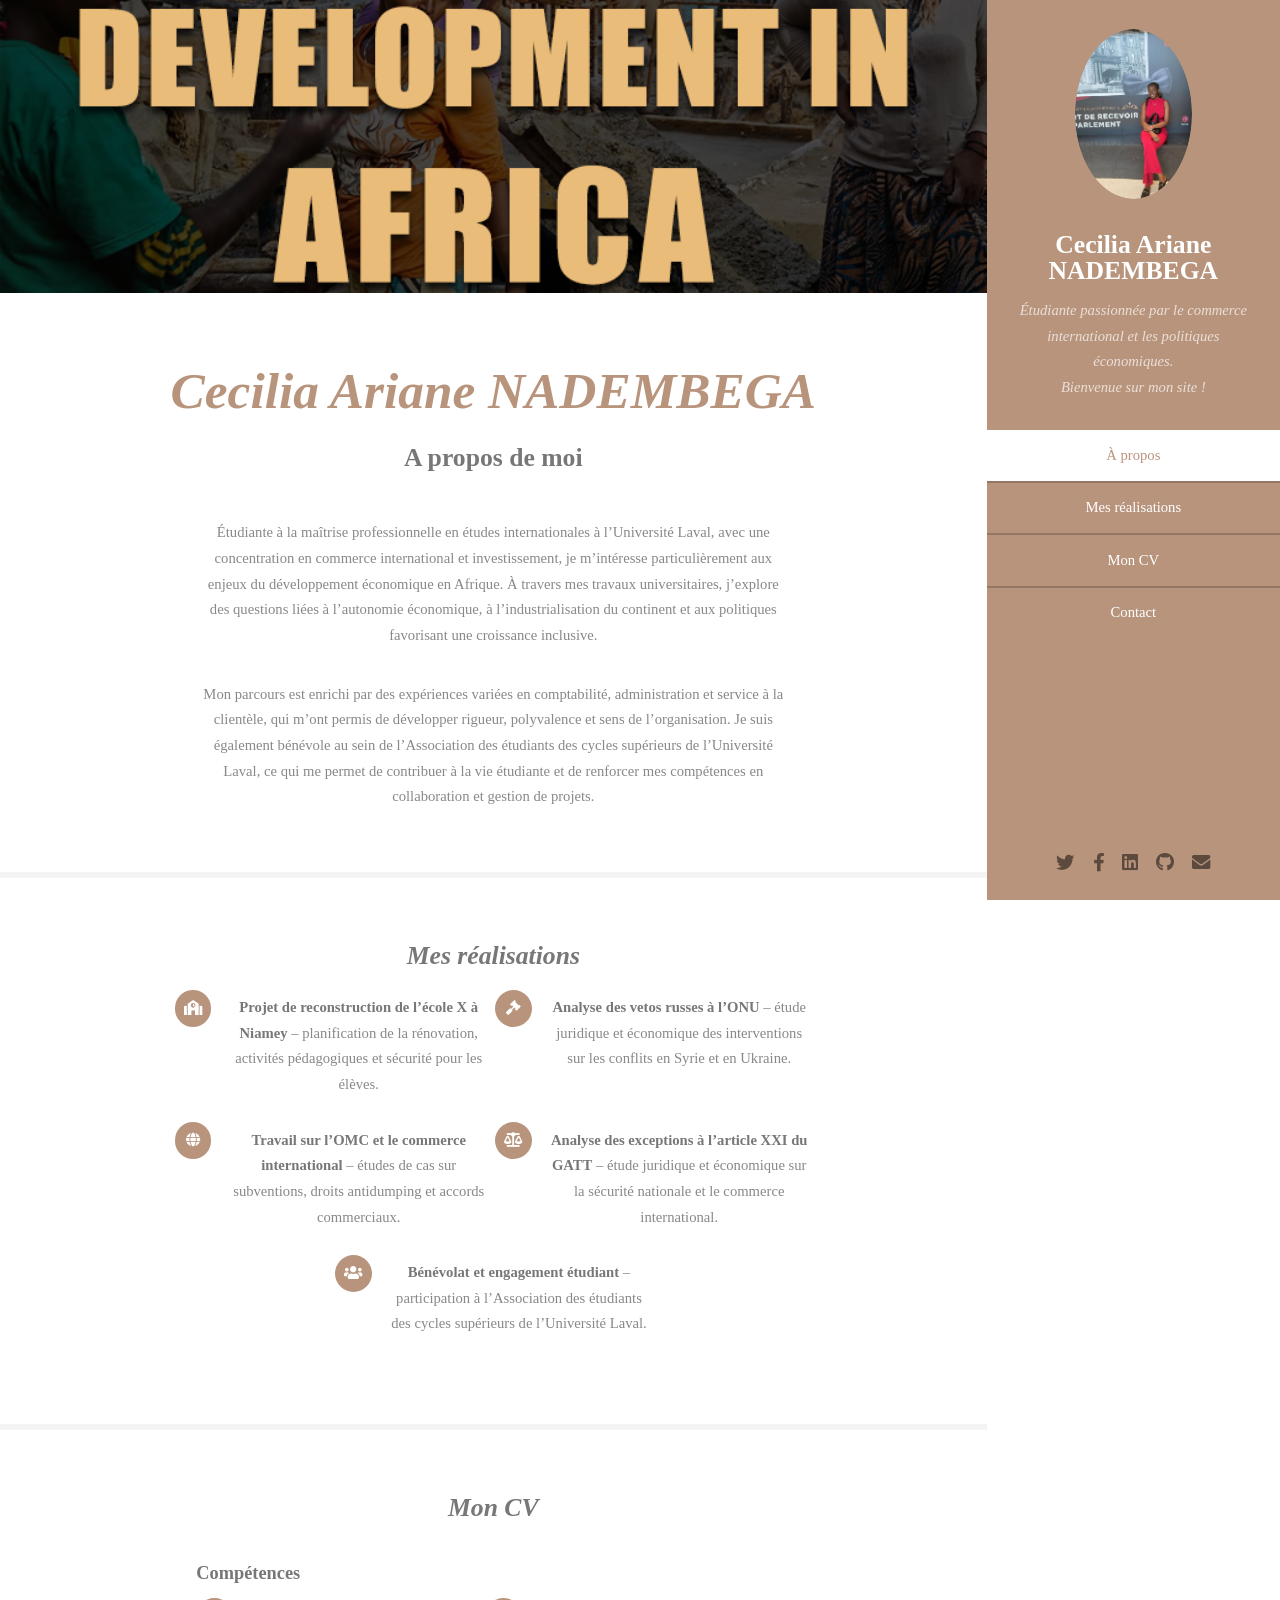
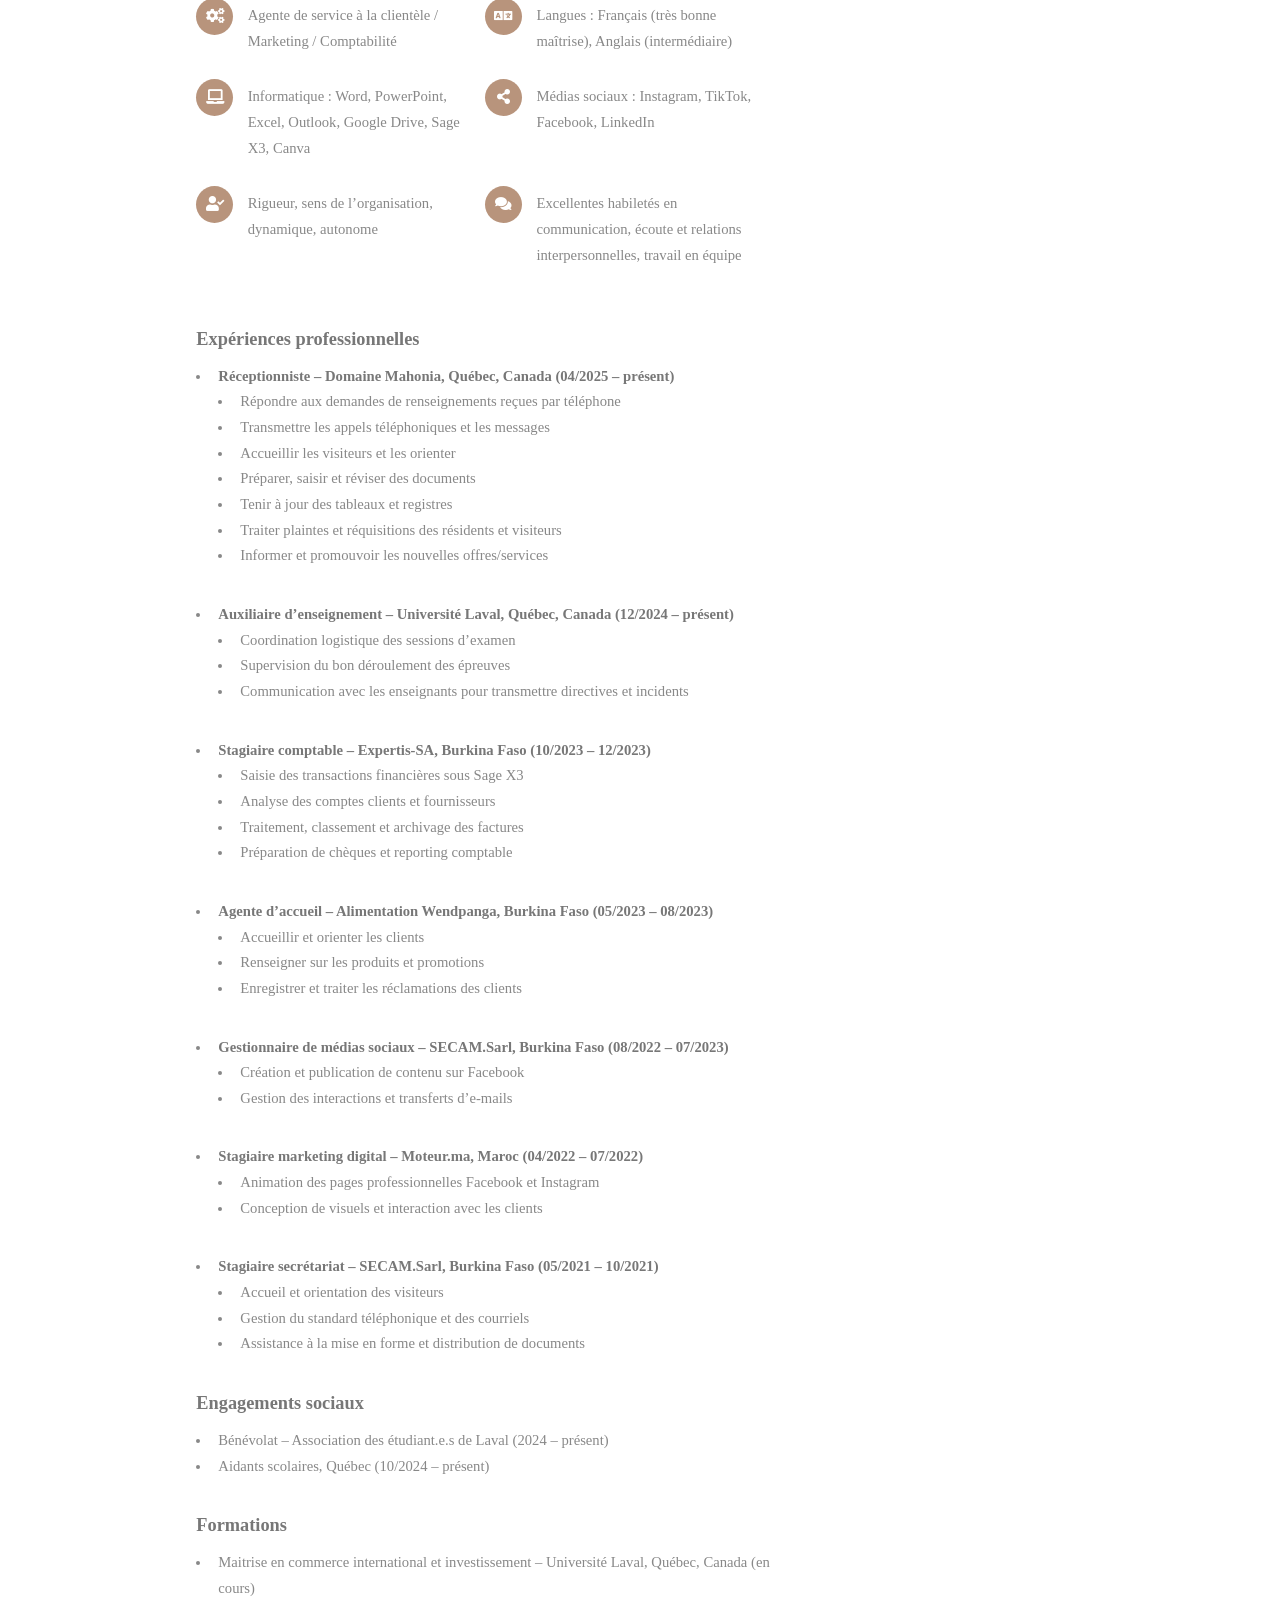
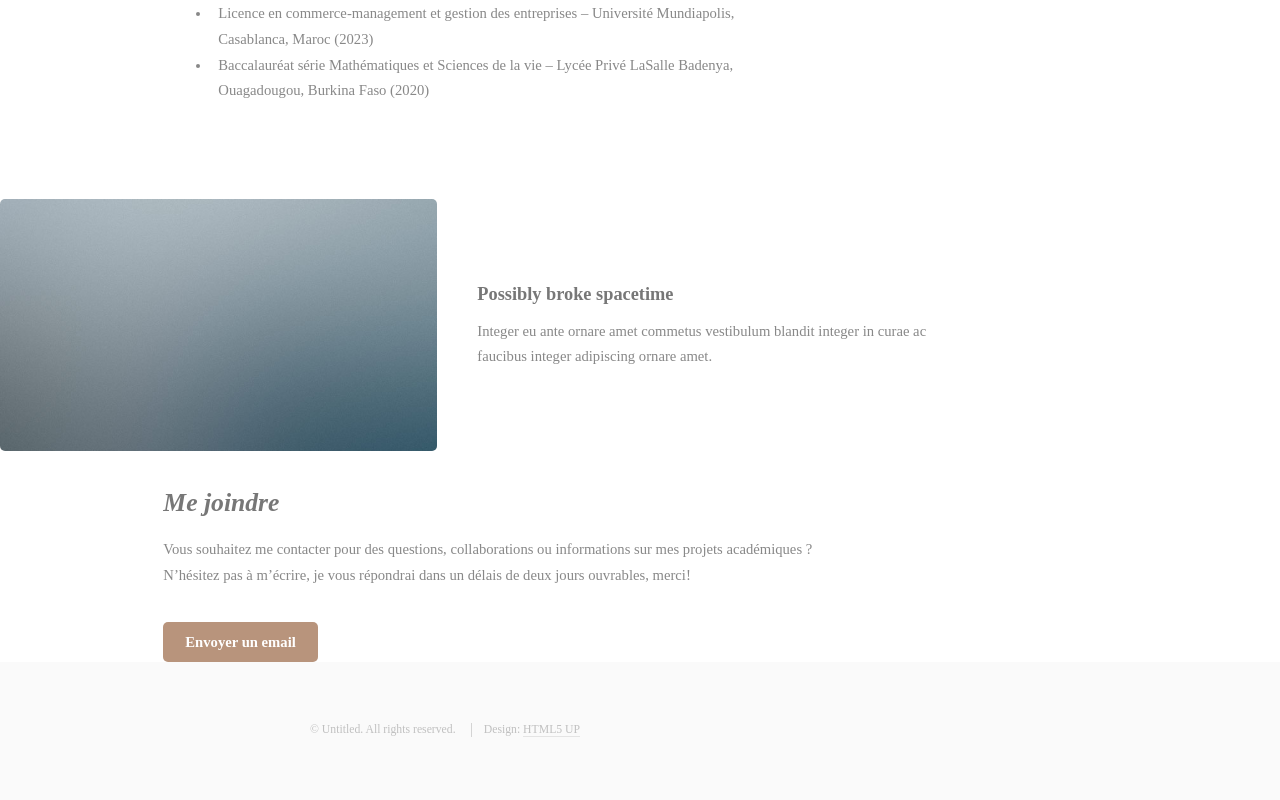
==== index.html @ 24a03a3b "Mise en page" ====
<!doctype html>
<!--
	Read Only by HTML5 UP
	html5up.net | @ajlkn
	Free for personal and commercial use under the CCA 3.0 license (html5up.net/license)
-->
<html>
  <head>
    <title>Le regard de Cécilia Ariane Nadembega sur le monde</title>
    <meta charset="utf-8" />
    <meta
      name="viewport"
      content="width=device-width, initial-scale=1, user-scalable=no"
    />
    <link rel="stylesheet" href="assets/css/main.css" />
  </head>
  <body class="is-preload">
    <!-- Header -->
    <section id="header">
      <header>
        <span class="image avatar"
          ><img src="images/bg4.jfif" alt=""
        /></span>
        <h1 id="logo"><a href="#">Cecilia Ariane NADEMBEGA</a></h1>
        <p>
          Étudiante passionnée par le commerce international et les politiques économiques.<br />
          Bienvenue sur mon site ! <br />
        </p>
      </header>
      <nav id="nav">
        <ul>
          <li><a href="#one" class="active">À propos</a></li>
          <li><a href="#two">Mes réalisations</a></li>
          <li><a href="#three">Mon CV</a></li>
          <li><a href="#four">Contact</a></li>
        </ul>
      </nav>
      <footer>
        <ul class="icons">
          <li>
            <!-- Vous pouvez mettre en hyperlien vos reseaux sociaux en modifiant la valeur de href-->
            <a href="https://x.com/MLB/" class="icon brands fa-twitter"
              ><span class="label">Twitter</span></a
            >
          </li>
          <li>
            <a href="https://www.facebook.com/cecilia.nadembega.75" class="icon brands fa-facebook-f"
              ><span class="label">Facebook</span></a
            >
          </li>
          <li>
            <a href="https://www.linkedin.com/in/cecilia-nadembega-210b1a208/" class="icon brands fa-linkedin"
              ><span class="label">LinkedIn</span></a
            >
          </li>
          <li>
            <a href="https://github.com/NCA0226" class="icon brands fa-github"
              ><span class="label">Github</span></a
            >
          </li>
          <li>
            <a href="cecilianadembega@yahoo.com" class="icon solid fa-envelope"
              ><span class="label">Email</span></a
            >
          </li>
        </ul>
      </footer>
    </section>

    <!-- Wrapper -->
    <div id="wrapper">
      <!-- Main -->
      <div id="main">
        <!-- One -->
        <section id="one">
          <div class="image main" data-position="center">
            <img src="images/bg2.png" alt="" />
          </div>
          <div class="container" style="text-align: center;">
            <header class="major">
              <h2>Cecilia Ariane NADEMBEGA</h2>
              <p>A propos de moi</p>
            </header>
            <div class="container" style="text-align: center;">
            <p>
              Étudiante à la maîtrise professionnelle en études internationales à l’Université Laval, 
      avec une concentration en commerce international et investissement, je m’intéresse particulièrement 
      aux enjeux du développement économique en Afrique.  
      À travers mes travaux universitaires, j’explore des questions liées à l’autonomie économique, 
      à l’industrialisation du continent et aux politiques favorisant une croissance inclusive.
            </p>
            <p>
  Mon parcours est enrichi par des expériences variées en comptabilité, administration et service à la clientèle, 
      qui m’ont permis de développer rigueur, polyvalence et sens de l’organisation.  
      Je suis également bénévole au sein de l’Association des étudiants des cycles supérieurs de l’Université Laval, 
      ce qui me permet de contribuer à la vie étudiante et de renforcer mes compétences en collaboration et gestion de projets.
            </p>
          </div>
        </section>

        <!-- Two -->
        <section id="two">
          <div class="container" style="text-align: center;">
            <h3>Mes réalisations</h3>
            <ul class="feature-icons">
      <li class="icon solid fa-school">
        <strong>Projet de reconstruction de l’école X à Niamey</strong> – planification de la rénovation, activités pédagogiques et sécurité pour les élèves.
      </li>
      <li class="icon solid fa-gavel">
        <strong>Analyse des vetos russes à l’ONU</strong> – étude juridique et économique des interventions sur les conflits en Syrie et en Ukraine.
      </li>
      <li class="icon solid fa-globe">
        <strong>Travail sur l’OMC et le commerce international</strong> – études de cas sur subventions, droits antidumping et accords commerciaux.
      </li>
      <li class="icon solid fa-balance-scale">
        <strong>Analyse des exceptions à l’article XXI du GATT</strong> – étude juridique et économique sur la sécurité nationale et le commerce international.
      </li>
      <li class="icon solid fa-users">
        <strong>Bénévolat et engagement étudiant</strong> – participation à l’Association des étudiants des cycles supérieurs de l’Université Laval.
      </li>
            </ul>
          </div>
        </section>

        <!-- Three -->
        <section id="three">
          <div class="container" style="text-align: center;">
            <h3>Mon CV</h3>
            <div class="container" style="text-align: left;">
    <h3 style="text-align: center; color: brown; font-weight: bold; font-style: italic; font-size: 28px;" > </h3>
            <p>
              <!-- Compétences -->
    <article>
      <h4>Compétences</h4>
      <ul class="feature-icons">
        <li class="icon solid fa-cogs">Agente de service à la clientèle / Marketing / Comptabilité</li>
        <li class="icon solid fa-language">Langues : Français (très bonne maîtrise), Anglais (intermédiaire)</li>
        <li class="icon solid fa-laptop">Informatique : Word, PowerPoint, Excel, Outlook, Google Drive, Sage X3, Canva</li>
        <li class="icon solid fa-share-alt">Médias sociaux : Instagram, TikTok, Facebook, LinkedIn</li>
        <li class="icon solid fa-user-check">Rigueur, sens de l’organisation, dynamique, autonome</li>
        <li class="icon solid fa-comments">Excellentes habiletés en communication, écoute et relations interpersonnelles, travail en équipe</li>
      </ul>
    </article>

    <!-- Expériences professionnelles -->
    <article>
      <h4>Expériences professionnelles</h4>
      <ul>
        <li>
          <strong>Réceptionniste – Domaine Mahonia, Québec, Canada (04/2025 – présent)</strong>
          <ul>
            <li>Répondre aux demandes de renseignements reçues par téléphone</li>
            <li>Transmettre les appels téléphoniques et les messages</li>
            <li>Accueillir les visiteurs et les orienter</li>
            <li>Préparer, saisir et réviser des documents</li>
            <li>Tenir à jour des tableaux et registres</li>
            <li>Traiter plaintes et réquisitions des résidents et visiteurs</li>
            <li>Informer et promouvoir les nouvelles offres/services</li>
          </ul>
        </li>

        <li>
          <strong>Auxiliaire d’enseignement – Université Laval, Québec, Canada (12/2024 – présent)</strong>
          <ul>
            <li>Coordination logistique des sessions d’examen</li>
            <li>Supervision du bon déroulement des épreuves</li>
            <li>Communication avec les enseignants pour transmettre directives et incidents</li>
          </ul>
        </li>

        <li>
          <strong>Stagiaire comptable – Expertis-SA, Burkina Faso (10/2023 – 12/2023)</strong>
          <ul>
            <li>Saisie des transactions financières sous Sage X3</li>
            <li>Analyse des comptes clients et fournisseurs</li>
            <li>Traitement, classement et archivage des factures</li>
            <li>Préparation de chèques et reporting comptable</li>
          </ul>
        </li>

        <li>
          <strong>Agente d’accueil – Alimentation Wendpanga, Burkina Faso (05/2023 – 08/2023)</strong>
          <ul>
            <li>Accueillir et orienter les clients</li>
            <li>Renseigner sur les produits et promotions</li>
            <li>Enregistrer et traiter les réclamations des clients</li>
          </ul>
        </li>

        <li>
          <strong>Gestionnaire de médias sociaux – SECAM.Sarl, Burkina Faso (08/2022 – 07/2023)</strong>
          <ul>
            <li>Création et publication de contenu sur Facebook</li>
            <li>Gestion des interactions et transferts d’e-mails</li>
          </ul>
        </li>

        <li>
          <strong>Stagiaire marketing digital – Moteur.ma, Maroc (04/2022 – 07/2022)</strong>
          <ul>
            <li>Animation des pages professionnelles Facebook et Instagram</li>
            <li>Conception de visuels et interaction avec les clients</li>
          </ul>
        </li>

        <li>
          <strong>Stagiaire secrétariat – SECAM.Sarl, Burkina Faso (05/2021 – 10/2021)</strong>
          <ul>
            <li>Accueil et orientation des visiteurs</li>
            <li>Gestion du standard téléphonique et des courriels</li>
            <li>Assistance à la mise en forme et distribution de documents</li>
          </ul>
        </li>
      </ul>
    </article>

    <!-- Engagements sociaux -->
    <article>
      <h4>Engagements sociaux</h4>
      <ul>
        <li>Bénévolat – Association des étudiant.e.s de Laval (2024 – présent)</li>
        <li>Aidants scolaires, Québec (10/2024 – présent)</li>
      </ul>
    </article>

    <!-- Formations -->
    <article>
      <h4>Formations</h4>
      <ul>
        <li>Maitrise en commerce international et investissement – Université Laval, Québec, Canada (en cours)</li>
        <li>Licence en commerce-management et gestion des entreprises – Université Mundiapolis, Casablanca, Maroc (2023)</li>
        <li>Baccalauréat série Mathématiques et Sciences de la vie – Lycée Privé LaSalle Badenya, Ouagadougou, Burkina Faso (2020)</li>
      </ul>
    </article>
  </div>
</section> 
            </p>
            <div class="features">
              <article>
                <a href="#" class="image"
                  ><img src="images/pic01.jpg" alt=""
                /></a>
                <div class="inner">
                  <h4>Possibly broke spacetime</h4>
                  <p>
                    Integer eu ante ornare amet commetus vestibulum blandit
                    integer in curae ac faucibus integer adipiscing ornare amet.
                  </p>
                </div>
              </article>
            </div>
          </div>
        </section>

        <!-- Four -->
        <section id="four">
          <div class="container">
            <h3>Me joindre</h3>
            <p>
              Vous souhaitez me contacter pour des questions, collaborations ou informations sur mes projets académiques ? 
      N’hésitez pas à m’écrire, je vous répondrai dans un délais de deux jours ouvrables, merci!
  
            </p>
            <div class="row gtr-uniform">
              <div class="col-12">
                <!-- Vous pouvez mettre votre email ici au lieu de your-email@example.com -->
                <a
                  href="mailto:cecilianadembega@yahoo.com?subject=Sujet&body=Votre message ici."
                  class="button primary"
                >
                  Envoyer un email
                </a>
              </div>
            </div>
          </div>
        </section>
        <!-- Five -->
        <!-- -->
      </div>

      <!-- Footer -->
      <section id="footer">
        <div class="container">
          <ul class="copyright">
            <li>&copy; Untitled. All rights reserved.</li>
            <li>Design: <a href="http://html5up.net">HTML5 UP</a></li>
          </ul>
        </div>
      </section>
    </div>

    <!-- Scripts -->
    <script src="assets/js/jquery.min.js"></script>
    <script src="assets/js/jquery.scrollex.min.js"></script>
    <script src="assets/js/jquery.scrolly.min.js"></script>
    <script src="assets/js/browser.min.js"></script>
    <script src="assets/js/breakpoints.min.js"></script>
    <script src="assets/js/util.js"></script>
    <script src="assets/js/main.js"></script>
  </body>
</html>
---- assets/css/main.css ----
@import url("fontawesome-all.min.css");
@import url("https://fonts.googleapis.com/css?family=Lato:400,400italic,700,700italic|Source+Code+Pro:400");

/*
	Read Only by HTML5 UP
	html5up.net | @ajlkn
	Free for personal and commercial use under the CCA 3.0 license (html5up.net/license)
*/

html,
body,
div,
span,
applet,
object,
iframe,
h1,
h2,
h3,
h4,
h5,
h6,
p,
blockquote,
pre,
a,
abbr,
acronym,
address,
big,
cite,
code,
del,
dfn,
em,
img,
ins,
kbd,
q,
s,
samp,
small,
strike,
strong,
sub,
sup,
tt,
var,
b,
u,
i,
center,
dl,
dt,
dd,
ol,
ul,
li,
fieldset,
form,
label,
legend,
table,
caption,
tbody,
tfoot,
thead,
tr,
th,
td,
article,
aside,
canvas,
details,
embed,
figure,
figcaption,
footer,
header,
hgroup,
menu,
nav,
output,
ruby,
section,
summary,
time,
mark,
audio,
video {
  margin: 0;
  padding: 0;
  border: 0;
  font-size: 100%;
  font: inherit;
  vertical-align: baseline;
}

article,
aside,
details,
figcaption,
figure,
footer,
header,
hgroup,
menu,
nav,
section {
  display: block;
}

body {
  line-height: 1;
}

ol,
ul {
  list-style: none;
}

blockquote,
q {
  quotes: none;
}

blockquote:before,
blockquote:after,
q:before,
q:after {
  content: "";
  content: none;
}

table {
  border-collapse: collapse;
  border-spacing: 0;
}

body {
  -webkit-text-size-adjust: none;
}

mark {
  background-color: transparent;
  color: inherit;
}

input::-moz-focus-inner {
  border: 0;
  padding: 0;
}

input,
select,
textarea {
  -moz-appearance: none;
  -webkit-appearance: none;
  -ms-appearance: none;
  appearance: none;
}

/* Basic */

html {
  box-sizing: border-box;
}

*,
*:before,
*:after {
  box-sizing: inherit;
}

body {
  background: #fff;
}

body.is-preload *,
body.is-preload *:before,
body.is-preload *:after {
  -moz-animation: none !important;
  -webkit-animation: none !important;
  -ms-animation: none !important;
  animation: none !important;
  -moz-transition: none !important;
  -webkit-transition: none !important;
  -ms-transition: none !important;
  transition: none !important;
}

body,
input,
select,
textarea {
  color: #888;
  font-family: "Times New Roman", Times, serif;
  font-size: 16pt;
  font-weight: 400;
  line-height: 1.75em;
}

a {
  -moz-transition:
    color 0.2s ease-in-out,
    border-color 0.2s ease-in-out;
  -webkit-transition:
    color 0.2s ease-in-out,
    border-color 0.2s ease-in-out;
  -ms-transition:
    color 0.2s ease-in-out,
    border-color 0.2s ease-in-out;
  transition:
    color 0.2s ease-in-out,
    border-color 0.2s ease-in-out;
  border-bottom: solid 1px #e4e4e4;
  color: inherit;
  text-decoration: none;
}

a:hover {
  border-bottom-color: transparent;
  color: #b8947c !important;
}

strong,
b {
  color: #777;
  font-weight: 700;
}

em,
i {
  font-style: italic;
}

p {
  margin: 0 0 2.25em 0;
}

h1,
h2,
h3,
h4,
h5,
h6 {
  color: #777;
  font-weight: 700;
  line-height: 1em;
  margin: 0 0 0.5625em 0;
}

h1 a,
h2 a,
h3 a,
h4 a,
h5 a,
h6 a {
  border: 0;
  color: inherit;
  text-decoration: none;
}

h2 {
  font-size: 2em;
  line-height: 1.5em;
  font-style: italic;
}
  
h3 {
  font-size: 1.75em;
  line-height: 1.5em;
  font-style: italic;
}

h4 {
  font-size: 1.25em;
  line-height: 1.5em;
}

h5 {
  font-size: 0.9em;
  line-height: 1.5em;
}

h6 {
  font-size: 0.7em;
  line-height: 1.5em;
}

sub {
  font-size: 0.8em;
  position: relative;
  top: 0.5em;
}

sup {
  font-size: 0.8em;
  position: relative;
  top: -0.5em;
}

hr {
  border: 0;
  border-bottom: solid 2px #f4f4f4;
  margin: 2.25em 0;
}

hr.major {
  margin: 3.375em 0;
}

blockquote {
  border-left: solid 8px #e4e4e4;
  font-style: italic;
  margin: 0 0 2.25em 0;
  padding: 0.5em 0 0.5em 2em;
}

code {
  background: #555;
  border-radius: 5px;
  color: #fff;
  font-family: "Source Code Pro", monospace;
  font-size: 0.9em;
  margin: 0 0.25em;
  padding: 0.25em 0.65em;
}

pre {
  font-family: "Source Code Pro", monospace;
  font-size: 0.9em;
  margin: 0 0 2.25em 0;
}

pre code {
  -webkit-overflow-scrolling: touch;
  display: block;
  line-height: 1.5em;
  overflow-x: auto;
  padding: 1em 1.5em;
}

.align-left {
  text-align: left;
}

.align-center {
  text-align: center;
}

.align-right {
  text-align: right;
}

/* Row */

.row {
  display: flex;
  flex-wrap: wrap;
  box-sizing: border-box;
  align-items: stretch;
}

.row > * {
  box-sizing: border-box;
}

.row.gtr-uniform > * > :last-child {
  margin-bottom: 0;
}

.row.aln-left {
  justify-content: flex-start;
}

.row.aln-center {
  justify-content: center;
}

.row.aln-right {
  justify-content: flex-end;
}

.row.aln-top {
  align-items: flex-start;
}

.row.aln-middle {
  align-items: center;
}

.row.aln-bottom {
  align-items: flex-end;
}

.row > .imp {
  order: -1;
}

.row > .col-1 {
  width: 8.33333%;
}

.row > .off-1 {
  margin-left: 8.33333%;
}

.row > .col-2 {
  width: 16.66667%;
}

.row > .off-2 {
  margin-left: 16.66667%;
}

.row > .col-3 {
  width: 25%;
}

.row > .off-3 {
  margin-left: 25%;
}

.row > .col-4 {
  width: 33.33333%;
}

.row > .off-4 {
  margin-left: 33.33333%;
}

.row > .col-5 {
  width: 41.66667%;
}

.row > .off-5 {
  margin-left: 41.66667%;
}

.row > .col-6 {
  width: 50%;
}

.row > .off-6 {
  margin-left: 50%;
}

.row > .col-7 {
  width: 58.33333%;
}

.row > .off-7 {
  margin-left: 58.33333%;
}

.row > .col-8 {
  width: 66.66667%;
}

.row > .off-8 {
  margin-left: 66.66667%;
}

.row > .col-9 {
  width: 75%;
}

.row > .off-9 {
  margin-left: 75%;
}

.row > .col-10 {
  width: 83.33333%;
}

.row > .off-10 {
  margin-left: 83.33333%;
}

.row > .col-11 {
  width: 91.66667%;
}

.row > .off-11 {
  margin-left: 91.66667%;
}

.row > .col-12 {
  width: 100%;
}

.row > .off-12 {
  margin-left: 100%;
}

.row.gtr-0 {
  margin-top: 0;
  margin-left: 0em;
}

.row.gtr-0 > * {
  padding: 0 0 0 0em;
}

.row.gtr-0.gtr-uniform {
  margin-top: 0em;
}

.row.gtr-0.gtr-uniform > * {
  padding-top: 0em;
}

.row.gtr-25 {
  margin-top: 0;
  margin-left: -0.5em;
}

.row.gtr-25 > * {
  padding: 0 0 0 0.5em;
}

.row.gtr-25.gtr-uniform {
  margin-top: -0.5em;
}

.row.gtr-25.gtr-uniform > * {
  padding-top: 0.5em;
}

.row.gtr-50 {
  margin-top: 0;
  margin-left: -1em;
}

.row.gtr-50 > * {
  padding: 0 0 0 1em;
}

.row.gtr-50.gtr-uniform {
  margin-top: -1em;
}

.row.gtr-50.gtr-uniform > * {
  padding-top: 1em;
}

.row {
  margin-top: 0;
  margin-left: -2em;
}

.row > * {
  padding: 0 0 0 2em;
}

.row.gtr-uniform {
  margin-top: -2em;
}

.row.gtr-uniform > * {
  padding-top: 2em;
}

.row.gtr-150 {
  margin-top: 0;
  margin-left: -3em;
}

.row.gtr-150 > * {
  padding: 0 0 0 3em;
}

.row.gtr-150.gtr-uniform {
  margin-top: -3em;
}

.row.gtr-150.gtr-uniform > * {
  padding-top: 3em;
}

.row.gtr-200 {
  margin-top: 0;
  margin-left: -4em;
}

.row.gtr-200 > * {
  padding: 0 0 0 4em;
}

.row.gtr-200.gtr-uniform {
  margin-top: -4em;
}

.row.gtr-200.gtr-uniform > * {
  padding-top: 4em;
}

@media screen and (max-width: 1680px) {
  .row {
    display: flex;
    flex-wrap: wrap;
    box-sizing: border-box;
    align-items: stretch;
  }

  .row > * {
    box-sizing: border-box;
  }

  .row.gtr-uniform > * > :last-child {
    margin-bottom: 0;
  }

  .row.aln-left {
    justify-content: flex-start;
  }

  .row.aln-center {
    justify-content: center;
  }

  .row.aln-right {
    justify-content: flex-end;
  }

  .row.aln-top {
    align-items: flex-start;
  }

  .row.aln-middle {
    align-items: center;
  }

  .row.aln-bottom {
    align-items: flex-end;
  }

  .row > .imp-xlarge {
    order: -1;
  }

  .row > .col-1-xlarge {
    width: 8.33333%;
  }

  .row > .off-1-xlarge {
    margin-left: 8.33333%;
  }

  .row > .col-2-xlarge {
    width: 16.66667%;
  }

  .row > .off-2-xlarge {
    margin-left: 16.66667%;
  }

  .row > .col-3-xlarge {
    width: 25%;
  }

  .row > .off-3-xlarge {
    margin-left: 25%;
  }

  .row > .col-4-xlarge {
    width: 33.33333%;
  }

  .row > .off-4-xlarge {
    margin-left: 33.33333%;
  }

  .row > .col-5-xlarge {
    width: 41.66667%;
  }

  .row > .off-5-xlarge {
    margin-left: 41.66667%;
  }

  .row > .col-6-xlarge {
    width: 50%;
  }

  .row > .off-6-xlarge {
    margin-left: 50%;
  }

  .row > .col-7-xlarge {
    width: 58.33333%;
  }

  .row > .off-7-xlarge {
    margin-left: 58.33333%;
  }

  .row > .col-8-xlarge {
    width: 66.66667%;
  }

  .row > .off-8-xlarge {
    margin-left: 66.66667%;
  }

  .row > .col-9-xlarge {
    width: 75%;
  }

  .row > .off-9-xlarge {
    margin-left: 75%;
  }

  .row > .col-10-xlarge {
    width: 83.33333%;
  }

  .row > .off-10-xlarge {
    margin-left: 83.33333%;
  }

  .row > .col-11-xlarge {
    width: 91.66667%;
  }

  .row > .off-11-xlarge {
    margin-left: 91.66667%;
  }

  .row > .col-12-xlarge {
    width: 100%;
  }

  .row > .off-12-xlarge {
    margin-left: 100%;
  }

  .row.gtr-0 {
    margin-top: 0;
    margin-left: 0em;
  }

  .row.gtr-0 > * {
    padding: 0 0 0 0em;
  }

  .row.gtr-0.gtr-uniform {
    margin-top: 0em;
  }

  .row.gtr-0.gtr-uniform > * {
    padding-top: 0em;
  }

  .row.gtr-25 {
    margin-top: 0;
    margin-left: -0.5em;
  }

  .row.gtr-25 > * {
    padding: 0 0 0 0.5em;
  }

  .row.gtr-25.gtr-uniform {
    margin-top: -0.5em;
  }

  .row.gtr-25.gtr-uniform > * {
    padding-top: 0.5em;
  }

  .row.gtr-50 {
    margin-top: 0;
    margin-left: -1em;
  }

  .row.gtr-50 > * {
    padding: 0 0 0 1em;
  }

  .row.gtr-50.gtr-uniform {
    margin-top: -1em;
  }

  .row.gtr-50.gtr-uniform > * {
    padding-top: 1em;
  }

  .row {
    margin-top: 0;
    margin-left: -2em;
  }

  .row > * {
    padding: 0 0 0 2em;
  }

  .row.gtr-uniform {
    margin-top: -2em;
  }

  .row.gtr-uniform > * {
    padding-top: 2em;
  }

  .row.gtr-150 {
    margin-top: 0;
    margin-left: -3em;
  }

  .row.gtr-150 > * {
    padding: 0 0 0 3em;
  }

  .row.gtr-150.gtr-uniform {
    margin-top: -3em;
  }

  .row.gtr-150.gtr-uniform > * {
    padding-top: 3em;
  }

  .row.gtr-200 {
    margin-top: 0;
    margin-left: -4em;
  }

  .row.gtr-200 > * {
    padding: 0 0 0 4em;
  }

  .row.gtr-200.gtr-uniform {
    margin-top: -4em;
  }

  .row.gtr-200.gtr-uniform > * {
    padding-top: 4em;
  }
}

@media screen and (max-width: 1280px) {
  .row {
    display: flex;
    flex-wrap: wrap;
    box-sizing: border-box;
    align-items: stretch;
  }

  .row > * {
    box-sizing: border-box;
  }

  .row.gtr-uniform > * > :last-child {
    margin-bottom: 0;
  }

  .row.aln-left {
    justify-content: flex-start;
  }

  .row.aln-center {
    justify-content: center;
  }

  .row.aln-right {
    justify-content: flex-end;
  }

  .row.aln-top {
    align-items: flex-start;
  }

  .row.aln-middle {
    align-items: center;
  }

  .row.aln-bottom {
    align-items: flex-end;
  }

  .row > .imp-large {
    order: -1;
  }

  .row > .col-1-large {
    width: 8.33333%;
  }

  .row > .off-1-large {
    margin-left: 8.33333%;
  }

  .row > .col-2-large {
    width: 16.66667%;
  }

  .row > .off-2-large {
    margin-left: 16.66667%;
  }

  .row > .col-3-large {
    width: 25%;
  }

  .row > .off-3-large {
    margin-left: 25%;
  }

  .row > .col-4-large {
    width: 33.33333%;
  }

  .row > .off-4-large {
    margin-left: 33.33333%;
  }

  .row > .col-5-large {
    width: 41.66667%;
  }

  .row > .off-5-large {
    margin-left: 41.66667%;
  }

  .row > .col-6-large {
    width: 50%;
  }

  .row > .off-6-large {
    margin-left: 50%;
  }

  .row > .col-7-large {
    width: 58.33333%;
  }

  .row > .off-7-large {
    margin-left: 58.33333%;
  }

  .row > .col-8-large {
    width: 66.66667%;
  }

  .row > .off-8-large {
    margin-left: 66.66667%;
  }

  .row > .col-9-large {
    width: 75%;
  }

  .row > .off-9-large {
    margin-left: 75%;
  }

  .row > .col-10-large {
    width: 83.33333%;
  }

  .row > .off-10-large {
    margin-left: 83.33333%;
  }

  .row > .col-11-large {
    width: 91.66667%;
  }

  .row > .off-11-large {
    margin-left: 91.66667%;
  }

  .row > .col-12-large {
    width: 100%;
  }

  .row > .off-12-large {
    margin-left: 100%;
  }

  .row.gtr-0 {
    margin-top: 0;
    margin-left: 0em;
  }

  .row.gtr-0 > * {
    padding: 0 0 0 0em;
  }

  .row.gtr-0.gtr-uniform {
    margin-top: 0em;
  }

  .row.gtr-0.gtr-uniform > * {
    padding-top: 0em;
  }

  .row.gtr-25 {
    margin-top: 0;
    margin-left: -0.375em;
  }

  .row.gtr-25 > * {
    padding: 0 0 0 0.375em;
  }

  .row.gtr-25.gtr-uniform {
    margin-top: -0.375em;
  }

  .row.gtr-25.gtr-uniform > * {
    padding-top: 0.375em;
  }

  .row.gtr-50 {
    margin-top: 0;
    margin-left: -0.75em;
  }

  .row.gtr-50 > * {
    padding: 0 0 0 0.75em;
  }

  .row.gtr-50.gtr-uniform {
    margin-top: -0.75em;
  }

  .row.gtr-50.gtr-uniform > * {
    padding-top: 0.75em;
  }

  .row {
    margin-top: 0;
    margin-left: -1.5em;
  }

  .row > * {
    padding: 0 0 0 1.5em;
  }

  .row.gtr-uniform {
    margin-top: -1.5em;
  }

  .row.gtr-uniform > * {
    padding-top: 1.5em;
  }

  .row.gtr-150 {
    margin-top: 0;
    margin-left: -2.25em;
  }

  .row.gtr-150 > * {
    padding: 0 0 0 2.25em;
  }

  .row.gtr-150.gtr-uniform {
    margin-top: -2.25em;
  }

  .row.gtr-150.gtr-uniform > * {
    padding-top: 2.25em;
  }

  .row.gtr-200 {
    margin-top: 0;
    margin-left: -3em;
  }

  .row.gtr-200 > * {
    padding: 0 0 0 3em;
  }

  .row.gtr-200.gtr-uniform {
    margin-top: -3em;
  }

  .row.gtr-200.gtr-uniform > * {
    padding-top: 3em;
  }
}

@media screen and (max-width: 1024px) {
  .row {
    display: flex;
    flex-wrap: wrap;
    box-sizing: border-box;
    align-items: stretch;
  }

  .row > * {
    box-sizing: border-box;
  }

  .row.gtr-uniform > * > :last-child {
    margin-bottom: 0;
  }

  .row.aln-left {
    justify-content: flex-start;
  }

  .row.aln-center {
    justify-content: center;
  }

  .row.aln-right {
    justify-content: flex-end;
  }

  .row.aln-top {
    align-items: flex-start;
  }

  .row.aln-middle {
    align-items: center;
  }

  .row.aln-bottom {
    align-items: flex-end;
  }

  .row > .imp-medium {
    order: -1;
  }

  .row > .col-1-medium {
    width: 8.33333%;
  }

  .row > .off-1-medium {
    margin-left: 8.33333%;
  }

  .row > .col-2-medium {
    width: 16.66667%;
  }

  .row > .off-2-medium {
    margin-left: 16.66667%;
  }

  .row > .col-3-medium {
    width: 25%;
  }

  .row > .off-3-medium {
    margin-left: 25%;
  }

  .row > .col-4-medium {
    width: 33.33333%;
  }

  .row > .off-4-medium {
    margin-left: 33.33333%;
  }

  .row > .col-5-medium {
    width: 41.66667%;
  }

  .row > .off-5-medium {
    margin-left: 41.66667%;
  }

  .row > .col-6-medium {
    width: 50%;
  }

  .row > .off-6-medium {
    margin-left: 50%;
  }

  .row > .col-7-medium {
    width: 58.33333%;
  }

  .row > .off-7-medium {
    margin-left: 58.33333%;
  }

  .row > .col-8-medium {
    width: 66.66667%;
  }

  .row > .off-8-medium {
    margin-left: 66.66667%;
  }

  .row > .col-9-medium {
    width: 75%;
  }

  .row > .off-9-medium {
    margin-left: 75%;
  }

  .row > .col-10-medium {
    width: 83.33333%;
  }

  .row > .off-10-medium {
    margin-left: 83.33333%;
  }

  .row > .col-11-medium {
    width: 91.66667%;
  }

  .row > .off-11-medium {
    margin-left: 91.66667%;
  }

  .row > .col-12-medium {
    width: 100%;
  }

  .row > .off-12-medium {
    margin-left: 100%;
  }

  .row.gtr-0 {
    margin-top: 0;
    margin-left: 0em;
  }

  .row.gtr-0 > * {
    padding: 0 0 0 0em;
  }

  .row.gtr-0.gtr-uniform {
    margin-top: 0em;
  }

  .row.gtr-0.gtr-uniform > * {
    padding-top: 0em;
  }

  .row.gtr-25 {
    margin-top: 0;
    margin-left: -0.375em;
  }

  .row.gtr-25 > * {
    padding: 0 0 0 0.375em;
  }

  .row.gtr-25.gtr-uniform {
    margin-top: -0.375em;
  }

  .row.gtr-25.gtr-uniform > * {
    padding-top: 0.375em;
  }

  .row.gtr-50 {
    margin-top: 0;
    margin-left: -0.75em;
  }

  .row.gtr-50 > * {
    padding: 0 0 0 0.75em;
  }

  .row.gtr-50.gtr-uniform {
    margin-top: -0.75em;
  }

  .row.gtr-50.gtr-uniform > * {
    padding-top: 0.75em;
  }

  .row {
    margin-top: 0;
    margin-left: -1.5em;
  }

  .row > * {
    padding: 0 0 0 1.5em;
  }

  .row.gtr-uniform {
    margin-top: -1.5em;
  }

  .row.gtr-uniform > * {
    padding-top: 1.5em;
  }

  .row.gtr-150 {
    margin-top: 0;
    margin-left: -2.25em;
  }

  .row.gtr-150 > * {
    padding: 0 0 0 2.25em;
  }

  .row.gtr-150.gtr-uniform {
    margin-top: -2.25em;
  }

  .row.gtr-150.gtr-uniform > * {
    padding-top: 2.25em;
  }

  .row.gtr-200 {
    margin-top: 0;
    margin-left: -3em;
  }

  .row.gtr-200 > * {
    padding: 0 0 0 3em;
  }

  .row.gtr-200.gtr-uniform {
    margin-top: -3em;
  }

  .row.gtr-200.gtr-uniform > * {
    padding-top: 3em;
  }
}

@media screen and (max-width: 736px) {
  .row {
    display: flex;
    flex-wrap: wrap;
    box-sizing: border-box;
    align-items: stretch;
  }

  .row > * {
    box-sizing: border-box;
  }

  .row.gtr-uniform > * > :last-child {
    margin-bottom: 0;
  }

  .row.aln-left {
    justify-content: flex-start;
  }

  .row.aln-center {
    justify-content: center;
  }

  .row.aln-right {
    justify-content: flex-end;
  }

  .row.aln-top {
    align-items: flex-start;
  }

  .row.aln-middle {
    align-items: center;
  }

  .row.aln-bottom {
    align-items: flex-end;
  }

  .row > .imp-small {
    order: -1;
  }

  .row > .col-1-small {
    width: 8.33333%;
  }

  .row > .off-1-small {
    margin-left: 8.33333%;
  }

  .row > .col-2-small {
    width: 16.66667%;
  }

  .row > .off-2-small {
    margin-left: 16.66667%;
  }

  .row > .col-3-small {
    width: 25%;
  }

  .row > .off-3-small {
    margin-left: 25%;
  }

  .row > .col-4-small {
    width: 33.33333%;
  }

  .row > .off-4-small {
    margin-left: 33.33333%;
  }

  .row > .col-5-small {
    width: 41.66667%;
  }

  .row > .off-5-small {
    margin-left: 41.66667%;
  }

  .row > .col-6-small {
    width: 50%;
  }

  .row > .off-6-small {
    margin-left: 50%;
  }

  .row > .col-7-small {
    width: 58.33333%;
  }

  .row > .off-7-small {
    margin-left: 58.33333%;
  }

  .row > .col-8-small {
    width: 66.66667%;
  }

  .row > .off-8-small {
    margin-left: 66.66667%;
  }

  .row > .col-9-small {
    width: 75%;
  }

  .row > .off-9-small {
    margin-left: 75%;
  }

  .row > .col-10-small {
    width: 83.33333%;
  }

  .row > .off-10-small {
    margin-left: 83.33333%;
  }

  .row > .col-11-small {
    width: 91.66667%;
  }

  .row > .off-11-small {
    margin-left: 91.66667%;
  }

  .row > .col-12-small {
    width: 100%;
  }

  .row > .off-12-small {
    margin-left: 100%;
  }

  .row.gtr-0 {
    margin-top: 0;
    margin-left: 0em;
  }

  .row.gtr-0 > * {
    padding: 0 0 0 0em;
  }

  .row.gtr-0.gtr-uniform {
    margin-top: 0em;
  }

  .row.gtr-0.gtr-uniform > * {
    padding-top: 0em;
  }

  .row.gtr-25 {
    margin-top: 0;
    margin-left: -0.3125em;
  }

  .row.gtr-25 > * {
    padding: 0 0 0 0.3125em;
  }

  .row.gtr-25.gtr-uniform {
    margin-top: -0.3125em;
  }

  .row.gtr-25.gtr-uniform > * {
    padding-top: 0.3125em;
  }

  .row.gtr-50 {
    margin-top: 0;
    margin-left: -0.625em;
  }

  .row.gtr-50 > * {
    padding: 0 0 0 0.625em;
  }

  .row.gtr-50.gtr-uniform {
    margin-top: -0.625em;
  }

  .row.gtr-50.gtr-uniform > * {
    padding-top: 0.625em;
  }

  .row {
    margin-top: 0;
    margin-left: -1.25em;
  }

  .row > * {
    padding: 0 0 0 1.25em;
  }

  .row.gtr-uniform {
    margin-top: -1.25em;
  }

  .row.gtr-uniform > * {
    padding-top: 1.25em;
  }

  .row.gtr-150 {
    margin-top: 0;
    margin-left: -1.875em;
  }

  .row.gtr-150 > * {
    padding: 0 0 0 1.875em;
  }

  .row.gtr-150.gtr-uniform {
    margin-top: -1.875em;
  }

  .row.gtr-150.gtr-uniform > * {
    padding-top: 1.875em;
  }

  .row.gtr-200 {
    margin-top: 0;
    margin-left: -2.5em;
  }

  .row.gtr-200 > * {
    padding: 0 0 0 2.5em;
  }

  .row.gtr-200.gtr-uniform {
    margin-top: -2.5em;
  }

  .row.gtr-200.gtr-uniform > * {
    padding-top: 2.5em;
  }
}

@media screen and (max-width: 480px) {
  .row {
    display: flex;
    flex-wrap: wrap;
    box-sizing: border-box;
    align-items: stretch;
  }

  .row > * {
    box-sizing: border-box;
  }

  .row.gtr-uniform > * > :last-child {
    margin-bottom: 0;
  }

  .row.aln-left {
    justify-content: flex-start;
  }

  .row.aln-center {
    justify-content: center;
  }

  .row.aln-right {
    justify-content: flex-end;
  }

  .row.aln-top {
    align-items: flex-start;
  }

  .row.aln-middle {
    align-items: center;
  }

  .row.aln-bottom {
    align-items: flex-end;
  }

  .row > .imp-xsmall {
    order: -1;
  }

  .row > .col-1-xsmall {
    width: 8.33333%;
  }

  .row > .off-1-xsmall {
    margin-left: 8.33333%;
  }

  .row > .col-2-xsmall {
    width: 16.66667%;
  }

  .row > .off-2-xsmall {
    margin-left: 16.66667%;
  }

  .row > .col-3-xsmall {
    width: 25%;
  }

  .row > .off-3-xsmall {
    margin-left: 25%;
  }

  .row > .col-4-xsmall {
    width: 33.33333%;
  }

  .row > .off-4-xsmall {
    margin-left: 33.33333%;
  }

  .row > .col-5-xsmall {
    width: 41.66667%;
  }

  .row > .off-5-xsmall {
    margin-left: 41.66667%;
  }

  .row > .col-6-xsmall {
    width: 50%;
  }

  .row > .off-6-xsmall {
    margin-left: 50%;
  }

  .row > .col-7-xsmall {
    width: 58.33333%;
  }

  .row > .off-7-xsmall {
    margin-left: 58.33333%;
  }

  .row > .col-8-xsmall {
    width: 66.66667%;
  }

  .row > .off-8-xsmall {
    margin-left: 66.66667%;
  }

  .row > .col-9-xsmall {
    width: 75%;
  }

  .row > .off-9-xsmall {
    margin-left: 75%;
  }

  .row > .col-10-xsmall {
    width: 83.33333%;
  }

  .row > .off-10-xsmall {
    margin-left: 83.33333%;
  }

  .row > .col-11-xsmall {
    width: 91.66667%;
  }

  .row > .off-11-xsmall {
    margin-left: 91.66667%;
  }

  .row > .col-12-xsmall {
    width: 100%;
  }

  .row > .off-12-xsmall {
    margin-left: 100%;
  }

  .row.gtr-0 {
    margin-top: 0;
    margin-left: 0em;
  }

  .row.gtr-0 > * {
    padding: 0 0 0 0em;
  }

  .row.gtr-0.gtr-uniform {
    margin-top: 0em;
  }

  .row.gtr-0.gtr-uniform > * {
    padding-top: 0em;
  }

  .row.gtr-25 {
    margin-top: 0;
    margin-left: -0.3125em;
  }

  .row.gtr-25 > * {
    padding: 0 0 0 0.3125em;
  }

  .row.gtr-25.gtr-uniform {
    margin-top: -0.3125em;
  }

  .row.gtr-25.gtr-uniform > * {
    padding-top: 0.3125em;
  }

  .row.gtr-50 {
    margin-top: 0;
    margin-left: -0.625em;
  }

  .row.gtr-50 > * {
    padding: 0 0 0 0.625em;
  }

  .row.gtr-50.gtr-uniform {
    margin-top: -0.625em;
  }

  .row.gtr-50.gtr-uniform > * {
    padding-top: 0.625em;
  }

  .row {
    margin-top: 0;
    margin-left: -1.25em;
  }

  .row > * {
    padding: 0 0 0 1.25em;
  }

  .row.gtr-uniform {
    margin-top: -1.25em;
  }

  .row.gtr-uniform > * {
    padding-top: 1.25em;
  }

  .row.gtr-150 {
    margin-top: 0;
    margin-left: -1.875em;
  }

  .row.gtr-150 > * {
    padding: 0 0 0 1.875em;
  }

  .row.gtr-150.gtr-uniform {
    margin-top: -1.875em;
  }

  .row.gtr-150.gtr-uniform > * {
    padding-top: 1.875em;
  }

  .row.gtr-200 {
    margin-top: 0;
    margin-left: -2.5em;
  }

  .row.gtr-200 > * {
    padding: 0 0 0 2.5em;
  }

  .row.gtr-200.gtr-uniform {
    margin-top: -2.5em;
  }

  .row.gtr-200.gtr-uniform > * {
    padding-top: 2.5em;
  }
}

/* Container */

.container {
  margin: 0 auto;
  max-width: calc(100% - 4.5em);
  width: 45em;
}

.container.xsmall {
  width: 11.25em;
}

.container.small {
  width: 22.5em;
}

.container.medium {
  width: 33.75em;
}

.container.large {
  width: 56.25em;
}

.container.xlarge {
  width: 67.5em;
}

.container.max {
  width: 100%;
}

@media screen and (max-width: 1024px) {
  .container {
    width: 100% !important;
  }
}

@media screen and (max-width: 480px) {
  .container {
    max-width: calc(100% - 3.375em);
  }
}

/* Section/Article */

section.special,
article.special {
  text-align: center;
}

header p {
  color: #aaa;
  position: relative;
  margin: 0 0 1.6875em 0;
}

header h2 + p {
  font-size: 1.25em;
  margin-top: -0.5em;
  line-height: 1.5em;
}

header h3 + p {
  font-size: 1.1em;
  margin-top: -0.35em;
  line-height: 1.5em;
}

header h4 + p,
header h5 + p,
header h6 + p {
  font-size: 0.9em;
  margin-top: -0.25em;
  line-height: 1.5em;
}

header.major h2 {
  color: #b8947c;
  font-size: 3.5em;
}

header.major h2 + p {
  color: #777;
  font-size: 1.75em;
  font-weight: 700;
  margin-top: -0.75em;
}

/* Form */

form {
  margin: 0 0 2.25em 0;
}

label {
  color: #777;
  display: block;
  font-size: 0.9em;
  font-weight: 700;
  margin: 0 0 1.125em 0;
}

input::-moz-focus-inner {
  border: 0;
  padding: 0;
}

input[type="text"],
input[type="password"],
input[type="email"],
select,
textarea {
  -moz-appearance: none;
  -webkit-appearance: none;
  -ms-appearance: none;
  appearance: none;
  border-radius: 5px;
  border: none;
  border: solid 2px #e4e4e4;
  color: inherit;
  display: block;
  outline: 0;
  padding: 0 1em;
  text-decoration: none;
  width: 100%;
}

input[type="text"]:invalid,
input[type="password"]:invalid,
input[type="email"]:invalid,
select:invalid,
textarea:invalid {
  box-shadow: none;
}

input[type="text"]:focus,
input[type="password"]:focus,
input[type="email"]:focus,
select:focus,
textarea:focus {
  border-color: #b8947c;
}

select {
  background-image: url("data:image/svg+xml;charset=utf8,%3Csvg xmlns='http://www.w3.org/2000/svg' width='40' height='40' preserveAspectRatio='none' viewBox='0 0 40 40'%3E%3Cpath d='M9.4,12.3l10.4,10.4l10.4-10.4c0.2-0.2,0.5-0.4,0.9-0.4c0.3,0,0.6,0.1,0.9,0.4l3.3,3.3c0.2,0.2,0.4,0.5,0.4,0.9 c0,0.4-0.1,0.6-0.4,0.9L20.7,31.9c-0.2,0.2-0.5,0.4-0.9,0.4c-0.3,0-0.6-0.1-0.9-0.4L4.3,17.3c-0.2-0.2-0.4-0.5-0.4-0.9 c0-0.4,0.1-0.6,0.4-0.9l3.3-3.3c0.2-0.2,0.5-0.4,0.9-0.4S9.1,12.1,9.4,12.3z' fill='%23e4e4e4' /%3E%3C/svg%3E");
  background-size: 1.25em;
  background-repeat: no-repeat;
  background-position: calc(100% - 1em) center;
  height: 2.75em;
  padding-right: 2.75em;
  text-overflow: ellipsis;
}

select option {
  color: #777;
  background: #fff;
}

select:focus::-ms-value {
  background-color: transparent;
}

select::-ms-expand {
  display: none;
}

input[type="text"],
input[type="password"],
input[type="email"],
select {
  height: 2.75em;
}

textarea {
  padding: 0.75em 1em;
}

input[type="checkbox"],
input[type="radio"] {
  -moz-appearance: none;
  -webkit-appearance: none;
  -ms-appearance: none;
  appearance: none;
  display: block;
  float: left;
  margin-right: -2em;
  opacity: 0;
  width: 1em;
  z-index: -1;
}

input[type="checkbox"] + label,
input[type="radio"] + label {
  text-decoration: none;
  color: #888;
  cursor: pointer;
  display: inline-block;
  font-size: 1em;
  font-weight: 400;
  padding-left: 2.4em;
  padding-right: 0.75em;
  position: relative;
}

input[type="checkbox"] + label:before,
input[type="radio"] + label:before {
  -moz-osx-font-smoothing: grayscale;
  -webkit-font-smoothing: antialiased;
  display: inline-block;
  font-style: normal;
  font-variant: normal;
  text-rendering: auto;
  line-height: 1;
  text-transform: none !important;
  font-family: "Font Awesome 5 Free";
  font-weight: 900;
}

input[type="checkbox"] + label:before,
input[type="radio"] + label:before {
  background: #fafafa;
  border-radius: 5px;
  border: solid 2px #e4e4e4;
  content: "";
  display: inline-block;
  font-size: 0.8em;
  height: 2.0625em;
  left: 0;
  line-height: 2.0625em;
  position: absolute;
  text-align: center;
  top: 0;
  width: 2.0625em;
}

input[type="checkbox"]:checked + label:before,
input[type="radio"]:checked + label:before {
  background: #989898;
  border-color: #989898;
  color: #ffffff;
  content: "\f00c";
}

input[type="checkbox"]:focus + label:before,
input[type="radio"]:focus + label:before {
  border-color: #b8947c;
}

input[type="checkbox"] + label:before {
  border-radius: 5px;
}

input[type="radio"] + label:before {
  border-radius: 100%;
}

::-webkit-input-placeholder {
  color: #aaa !important;
  font-style: italic;
  opacity: 1;
}

:-moz-placeholder {
  color: #aaa !important;
  font-style: italic;
  opacity: 1;
}

::-moz-placeholder {
  color: #aaa !important;
  font-style: italic;
  opacity: 1;
}

:-ms-input-placeholder {
  color: #aaa !important;
  font-style: italic;
  opacity: 1;
}

/* Box */

.box {
  border-radius: 5px;
  border: solid 2px #e4e4e4;
  margin-bottom: 2.25em;
  padding: 1.5em;
}

.box > :last-child,
.box > :last-child > :last-child,
.box > :last-child > :last-child > :last-child {
  margin-bottom: 0;
}

.box.alt {
  border: 0;
  border-radius: 0;
  padding: 0;
}

/* Icon */

.icon {
  text-decoration: none;
  border-bottom: none;
  position: relative;
}

.icon:before {
  -moz-osx-font-smoothing: grayscale;
  -webkit-font-smoothing: antialiased;
  display: inline-block;
  font-style: normal;
  font-variant: normal;
  text-rendering: auto;
  line-height: 1;
  text-transform: none !important;
  font-family: "Font Awesome 5 Free";
  font-weight: 400;
}

.icon > .label {
  display: none;
}

.icon:before {
  line-height: inherit;
}

.icon.solid:before {
  font-weight: 900;
}

.icon.brands:before {
  font-family: "Font Awesome 5 Brands";
}

/* Image */

.image {
  border-radius: 5px;
  border: 0;
  display: inline-block;
  position: relative;
}

.image[data-position] img {
  -moz-object-fit: cover;
  -webkit-object-fit: cover;
  -ms-object-fit: cover;
  object-fit: cover;
  display: block;
  position: absolute;
  top: 0;
  left: 0;
  width: 100%;
  height: 100%;
}

.image[data-position="top left"] img {
  -moz-object-position: top left;
  -webkit-object-position: top left;
  -ms-object-position: top left;
  object-position: top left;
}

.image[data-position="top"] img {
  -moz-object-position: top;
  -webkit-object-position: top;
  -ms-object-position: top;
  object-position: top;
}

.image[data-position="top right"] img {
  -moz-object-position: top right;
  -webkit-object-position: top right;
  -ms-object-position: top right;
  object-position: top right;
}

.image[data-position="right"] img {
  -moz-object-position: right;
  -webkit-object-position: right;
  -ms-object-position: right;
  object-position: right;
}

.image[data-position="bottom right"] img {
  -moz-object-position: bottom right;
  -webkit-object-position: bottom right;
  -ms-object-position: bottom right;
  object-position: bottom right;
}

.image[data-position="bottom"] img {
  -moz-object-position: bottom;
  -webkit-object-position: bottom;
  -ms-object-position: bottom;
  object-position: bottom;
}

.image[data-position="bottom left"] img {
  -moz-object-position: bottom left;
  -webkit-object-position: bottom left;
  -ms-object-position: bottom left;
  object-position: bottom left;
}

.image[data-position="left"] img {
  -moz-object-position: left;
  -webkit-object-position: left;
  -ms-object-position: left;
  object-position: left;
}

.image[data-position="center"] img {
  -moz-object-position: center;
  -webkit-object-position: center;
  -ms-object-position: center;
  object-position: center;
}

.image[data-position="25% 25%"] img {
  -moz-object-position: 25% 25%;
  -webkit-object-position: 25% 25%;
  -ms-object-position: 25% 25%;
  object-position: 25% 25%;
}

.image[data-position="75% 25%"] img {
  -moz-object-position: 75% 25%;
  -webkit-object-position: 75% 25%;
  -ms-object-position: 75% 25%;
  object-position: 75% 25%;
}

.image[data-position="75% 75%"] img {
  -moz-object-position: 75% 75%;
  -webkit-object-position: 75% 75%;
  -ms-object-position: 75% 75%;
  object-position: 75% 75%;
}

.image[data-position="25% 75%"] img {
  -moz-object-position: 25% 75%;
  -webkit-object-position: 25% 75%;
  -ms-object-position: 25% 75%;
  object-position: 25% 75%;
}

.image img {
  border-radius: 5px;
  display: block;
}

.image.left {
  float: left;
  margin: 0 2.5em 2em 0;
  top: 0.25em;
}

.image.right {
  float: right;
  margin: 0 0 2em 2.5em;
  top: 0.25em;
}

.image.fit {
  display: block;
  margin: 0 0 2.25em 0;
  width: 100%;
}

.image.fit img {
  display: block;
  width: 100%;
}

.image.avatar {
  border-radius: 100%;
  overflow: hidden;
}

.image.avatar img {
  border-radius: 100%;
  display: block;
  width: 100%;
}

.image.main {
  display: block;
  height: 20em;
  border-radius: 0;
}

.image.main img {
  border-radius: 0;
}

/* List */

ol {
  list-style: decimal;
  margin: 0 0 2.25em 0;
  padding-left: 1.25em;
}

ol li {
  padding-left: 0.25em;
}

ul {
  list-style: disc;
  margin: 0 0 2.25em 0;
  padding-left: 1em;
}

ul li {
  padding-left: 0.5em;
}

ul.alt {
  list-style: none;
  padding-left: 0;
}

ul.alt li {
  border-top: solid 2px #f4f4f4;
  padding: 0.5em 0;
}

ul.alt li:first-child {
  border-top: 0;
  padding-top: 0;
}

dl {
  margin: 0 0 2.25em 0;
}

/* Actions */

ul.actions {
  display: -moz-flex;
  display: -webkit-flex;
  display: -ms-flex;
  display: flex;
  cursor: default;
  list-style: none;
  margin-left: -1.125em;
  padding-left: 0;
}

ul.actions li {
  padding: 0 0 0 1.125em;
  vertical-align: middle;
}

ul.actions.special {
  -moz-justify-content: center;
  -webkit-justify-content: center;
  -ms-justify-content: center;
  justify-content: center;
  width: 100%;
  margin-left: 0;
}

ul.actions.special li:first-child {
  padding-left: 0;
}

ul.actions.stacked {
  -moz-flex-direction: column;
  -webkit-flex-direction: column;
  -ms-flex-direction: column;
  flex-direction: column;
  margin-left: 0;
}

ul.actions.stacked li {
  padding: 1.125em 0 0 0;
}

ul.actions.stacked li:first-child {
  padding-top: 0;
}

ul.actions.fit {
  width: calc(100% + 1.125em);
}

ul.actions.fit li {
  -moz-flex-grow: 1;
  -webkit-flex-grow: 1;
  -ms-flex-grow: 1;
  flex-grow: 1;
  -moz-flex-shrink: 1;
  -webkit-flex-shrink: 1;
  -ms-flex-shrink: 1;
  flex-shrink: 1;
  width: 100%;
}

ul.actions.fit li > * {
  width: 100%;
}

ul.actions.fit.stacked {
  width: 100%;
}

@media screen and (max-width: 480px) {
  ul.actions:not(.fixed) {
    -moz-flex-direction: column;
    -webkit-flex-direction: column;
    -ms-flex-direction: column;
    flex-direction: column;
    margin-left: 0;
    width: 100% !important;
  }

  ul.actions:not(.fixed) li {
    -moz-flex-grow: 1;
    -webkit-flex-grow: 1;
    -ms-flex-grow: 1;
    flex-grow: 1;
    -moz-flex-shrink: 1;
    -webkit-flex-shrink: 1;
    -ms-flex-shrink: 1;
    flex-shrink: 1;
    padding: 1.125em 0 0 0;
    text-align: center;
    width: 100%;
  }

  ul.actions:not(.fixed) li > * {
    width: 100%;
  }

  ul.actions:not(.fixed) li:first-child {
    padding-top: 0;
  }

  ul.actions:not(.fixed) li input[type="submit"],
  ul.actions:not(.fixed) li input[type="reset"],
  ul.actions:not(.fixed) li input[type="button"],
  ul.actions:not(.fixed) li button,
  ul.actions:not(.fixed) li .button {
    width: 100%;
  }

  ul.actions:not(.fixed) li input[type="submit"].icon:before,
  ul.actions:not(.fixed) li input[type="reset"].icon:before,
  ul.actions:not(.fixed) li input[type="button"].icon:before,
  ul.actions:not(.fixed) li button.icon:before,
  ul.actions:not(.fixed) li .button.icon:before {
    margin-left: -0.5rem;
  }
}

/* Feature Icons */

ul.feature-icons {
  list-style: none;
  padding-left: 0;
}

ul.feature-icons li {
  text-decoration: none;
  display: inline-block;
  margin: 0 0 1.6875em 0;
  padding: 0.35em 0 0 3.5em;
  position: relative;
  vertical-align: top;
  width: 48%;
}

ul.feature-icons li:before {
  -moz-osx-font-smoothing: grayscale;
  -webkit-font-smoothing: antialiased;
  display: inline-block;
  font-style: normal;
  font-variant: normal;
  text-rendering: auto;
  line-height: 1;
  text-transform: none !important;
  font-family: "Font Awesome 5 Free";
  font-weight: 400;
}

ul.feature-icons li:before {
  background: #b8947c;
  border-radius: 100%;
  color: #ffffff;
  display: block;
  height: 2.5em;
  left: 0;
  line-height: 2.5em;
  position: absolute;
  text-align: center;
  top: 0;
  width: 2.5em;
}

/* Icons */

ul.icons {
  cursor: default;
  list-style: none;
  padding-left: 0;
}

ul.icons li {
  display: inline-block;
  padding: 0 1em 0 0;
}

ul.icons li:last-child {
  padding-right: 0 !important;
}

ul.icons li .icon:before {
  font-size: 1.25em;
}

/* Table */

.table-wrapper {
  -webkit-overflow-scrolling: touch;
  overflow-x: auto;
}

table {
  margin: 0 0 2.25em 0;
  width: 100%;
}

table tbody tr {
  border: solid 2px #f4f4f4;
  border-left: 0;
  border-right: 0;
}

table tbody tr:nth-child(2n + 1) {
  background-color: #fafafa;
}

table td {
  padding: 0.75em 0.75em;
}

table th {
  color: #777;
  font-size: 0.9em;
  font-weight: 700;
  padding: 0 0.75em 0.75em 0.75em;
  text-align: left;
}

table thead {
  border-bottom: solid 4px #e4e4e4;
}

table tfoot {
  border-top: solid 4px #e4e4e4;
}

table.alt {
  border-collapse: separate;
}

table.alt tbody tr td {
  border: solid 2px #e4e4e4;
  border-left-width: 0;
  border-top-width: 0;
}

table.alt tbody tr td:first-child {
  border-left-width: 2px;
}

table.alt tbody tr:first-child td {
  border-top-width: 2px;
}

table.alt thead {
  border-bottom: 0;
}

table.alt tfoot {
  border-top: 0;
}

/* Button */

input[type="submit"],
input[type="reset"],
input[type="button"],
.button {
  -moz-appearance: none;
  -webkit-appearance: none;
  -ms-appearance: none;
  appearance: none;
  -moz-transition:
    background-color 0.2s ease-in-out,
    color 0.2s ease-in-out;
  -webkit-transition:
    background-color 0.2s ease-in-out,
    color 0.2s ease-in-out;
  -ms-transition:
    background-color 0.2s ease-in-out,
    color 0.2s ease-in-out;
  transition:
    background-color 0.2s ease-in-out,
    color 0.2s ease-in-out;
  background-color: #989898;
  border-radius: 5px;
  border: 0;
  color: #ffffff !important;
  cursor: pointer;
  display: inline-block;
  font-weight: 700;
  height: 2.75em;
  line-height: 2.75em;
  padding: 0 1.5em;
  text-align: center;
  text-decoration: none;
  white-space: nowrap;
}

input[type="submit"]:hover,
input[type="reset"]:hover,
input[type="button"]:hover,
.button:hover {
  background-color: #a5a5a5;
  color: #ffffff !important;
}

input[type="submit"]:active,
input[type="reset"]:active,
input[type="button"]:active,
.button:active {
  background-color: #8b8b8b;
}

input[type="submit"].icon,
input[type="reset"].icon,
input[type="button"].icon,
.button.icon {
  padding-left: 1.35em;
}

input[type="submit"].icon:before,
input[type="reset"].icon:before,
input[type="button"].icon:before,
.button.icon:before {
  margin-right: 0.5em;
}

input[type="submit"].fit,
input[type="reset"].fit,
input[type="button"].fit,
.button.fit {
  width: 100%;
}

input[type="submit"].small,
input[type="reset"].small,
input[type="button"].small,
.button.small {
  font-size: 0.8em;
}

input[type="submit"].large,
input[type="reset"].large,
input[type="button"].large,
.button.large {
  font-size: 1.35em;
}

input[type="submit"].alt,
input[type="reset"].alt,
input[type="button"].alt,
.button.alt {
  background-color: transparent;
  box-shadow: inset 0 0 0 2px #e4e4e4;
  color: #777 !important;
}

input[type="submit"].alt:hover,
input[type="reset"].alt:hover,
input[type="button"].alt:hover,
.button.alt:hover {
  background-color: #f4f4f4;
  color: #777 !important;
}

input[type="submit"].alt:active,
input[type="reset"].alt:active,
input[type="button"].alt:active,
.button.alt:active {
  background-color: #eaeaea;
}

input[type="submit"].alt.icon:before,
input[type="reset"].alt.icon:before,
input[type="button"].alt.icon:before,
.button.alt.icon:before {
  color: #aaa;
}

input[type="submit"].primary,
input[type="reset"].primary,
input[type="button"].primary,
.button.primary {
  background-color: #b8947c;
  color: #ffffff !important;
}

input[type="submit"].primary:hover,
input[type="reset"].primary:hover,
input[type="button"].primary:hover,
.button.primary:hover {
  background-color: #5ed0b1;
}

input[type="submit"].primary:active,
input[type="reset"].primary:active,
input[type="button"].primary:active,
.button.primary:active {
  background-color: #39c29d;
}

input[type="submit"].disabled,
input[type="submit"]:disabled,
input[type="reset"].disabled,
input[type="reset"]:disabled,
input[type="button"].disabled,
input[type="button"]:disabled,
.button.disabled,
.button:disabled {
  background-color: #888 !important;
  box-shadow: inset 0 -0.15em 0 0 rgba(0, 0, 0, 0.15);
  color: #fff !important;
  cursor: default;
  opacity: 0.25;
}

/* Features */

.features article {
  border-top: solid 3px #f4f4f4;
  margin-bottom: 2.25em;
  padding-top: 2.25em;
}

.features article:first-child {
  border-top: 0;
  padding-top: 0;
}

.features article .image {
  display: inline-block;
  padding-right: 2.5em;
  vertical-align: middle;
  width: 48%;
}

.features article .image img {
  display: block;
  width: 100%;
}

.features article .inner {
  display: inline-block;
  vertical-align: middle;
  width: 50%;
}

.features article .inner > :last-child {
  margin-bottom: 0;
}

/* Header */

#header {
  display: -moz-flex;
  display: -webkit-flex;
  display: -ms-flex;
  display: flex;
  -moz-flex-direction: column;
  -webkit-flex-direction: column;
  -ms-flex-direction: column;
  flex-direction: column;
  -moz-justify-content: space-between;
  -webkit-justify-content: space-between;
  -ms-justify-content: space-between;
  justify-content: space-between;
  background: #b8947c;
  color: #eadfd8;
  height: 100%;
  overflow-y: auto;
  position: fixed;
  text-align: center;
  top: 0;
  width: 23em;
  right: 0;
}

#header h1,
#header h2,
#header h3,
#header h4,
#header h5,
#header h6 {
  color: #ffffff;
}

#header h1 a,
#header h2 a,
#header h3 a,
#header h4 a,
#header h5 a,
#header h6 a {
  color: #ffffff;
}

#header header p {
  color: #5c4a3e;
}

#header a {
  color: #eadfd8;
}

#header a:hover {
  color: #ffffff !important;
}

#header > header {
  -moz-flex-shrink: 0;
  -webkit-flex-shrink: 0;
  -ms-flex-shrink: 0;
  flex-shrink: 0;
  padding: 3em;
}

#header > header .avatar {
  display: block;
  margin: 0 auto 2.25em auto;
  width: 8em;
}

#header > header h1 {
  font-size: 1.75em;
  margin: 0;
}

#header > header p {
  color: #eadfd8;
  font-style: italic;
  margin: 1em 0 0 0;
}

#header > footer {
  -moz-flex-shrink: 0;
  -webkit-flex-shrink: 0;
  -ms-flex-shrink: 0;
  flex-shrink: 0;
  bottom: 0;
  left: 0;
  padding: 2em;
  width: 100%;
}

#header > footer .icons {
  margin: 0;
}

#header > footer .icons li a {
  color: #5c4a3e;
}

#header > nav {
  -moz-flex-grow: 1;
  -webkit-flex-grow: 1;
  -ms-flex-grow: 1;
  flex-grow: 1;
}

#header > nav ul {
  list-style: none;
  margin: 0;
  padding: 0;
}

#header > nav ul li {
  border-top: solid 2px #937663;
  display: block;
  padding: 0;
}

#header > nav ul li a {
  -moz-transition: none;
  -webkit-transition: none;
  -ms-transition: none;
  transition: none;
  border: 0;
  color: #ffffff !important;
  display: block;
  padding: 0.85em 0;
  text-decoration: none;
}

#header > nav ul li a.active {
  background: #fff;
  color: #b8947c !important;
}

#header > nav ul li:first-child {
  border-top: 0;
}

/* Wrapper */

#wrapper {
  background: #fff;
  padding-right: 23em;
}

/* Main */

#main > section {
  border-top: solid 6px #f4f4f4;
}

#main > section > .container {
  padding: 6em 0 4em 0;
}

#main > section:first-child {
  border-top: 0;
}

/* Footer */

#footer {
  background: #fafafa;
  border-top: 0;
  color: #c0c0c0;
  overflow: hidden;
  padding: 4em 0 2em 0;
}

#footer .copyright {
  line-height: 1em;
  list-style: none;
  padding: 0;
}

#footer .copyright li {
  border-left: solid 1px #d4d4d4;
  display: inline-block;
  font-size: 0.8em;
  margin-left: 1em;
  padding-left: 1em;
}

#footer .copyright li:first-child {
  border-left: 0;
  margin-left: 0;
  padding-left: 0;
}

#footer .copyright li a {
  color: inherit;
}

/* XLarge */

@media screen and (max-width: 1680px) {
  /* Basic */

  body,
  input,
  select,
  textarea {
    font-size: 13pt;
  }

  /* Header */

  #header {
    width: 21em;
  }

  #header > header {
    padding: 2em;
  }

  #header > footer {
    padding: 1.5em;
  }

  /* Wrapper */

  #wrapper {
    padding-right: 21em;
  }

  /* Main */

  #main > section > .container {
    padding: 4em 0 2em 0;
  }
}

/* Large */

@media screen and (max-width: 1280px) {
  /* Basic */

  body,
  input,
  select,
  textarea {
    font-size: 11pt;
  }

  /* Header */

  #header {
    width: 20em;
  }

  /* Wrapper */

  #wrapper {
    padding-right: 20em;
  }
}

/* Medium */

#titleBar {
  display: none;
}

@media screen and (max-width: 1024px) {
  /* Basic */

  html,
  body {
    overflow-x: hidden;
  }

  body,
  input,
  select,
  textarea {
    font-size: 12pt;
  }

  /* Image */

  .image.left,
  .image.right {
    max-width: 40%;
  }

  .image.left img,
  .image.right img {
    width: 100%;
  }

  .image.main {
    height: 20em;
  }

  /* Header */

  #header {
    -moz-backface-visibility: hidden;
    -webkit-backface-visibility: hidden;
    -ms-backface-visibility: hidden;
    backface-visibility: hidden;
    -moz-transition: -moz-transform 0.5s ease;
    -webkit-transition: -webkit-transform 0.5s ease;
    -ms-transition: -ms-transform 0.5s ease;
    transition: transform 0.5s ease;
    display: block;
    height: 100%;
    overflow-y: auto;
    position: fixed;
    top: 0;
    width: 23em;
    z-index: 10002;
    -moz-transform: translateX(23em);
    -webkit-transform: translateX(23em);
    -ms-transform: translateX(23em);
    transform: translateX(23em);
    right: 0;
  }

  #header > footer {
    bottom: auto;
    left: auto;
    margin: 0.5em 0 0 0;
    position: relative;
    right: auto;
    top: auto;
  }

  /* Wrapper */

  #wrapper {
    -moz-backface-visibility: hidden;
    -webkit-backface-visibility: hidden;
    -ms-backface-visibility: hidden;
    backface-visibility: hidden;
    -moz-transition: -moz-transform 0.5s ease;
    -webkit-transition: -webkit-transform 0.5s ease;
    -ms-transition: -ms-transform 0.5s ease;
    transition: transform 0.5s ease;
    padding: 44px 0 1px 0;
  }

  /* Header Panel */

  #titleBar {
    -moz-backface-visibility: hidden;
    -webkit-backface-visibility: hidden;
    -ms-backface-visibility: hidden;
    backface-visibility: hidden;
    -moz-transition: -moz-transform 0.5s ease;
    -webkit-transition: -webkit-transform 0.5s ease;
    -ms-transition: -ms-transform 0.5s ease;
    transition: transform 0.5s ease;
    display: block;
    height: 44px;
    left: 0;
    position: fixed;
    top: 0;
    width: 100%;
    z-index: 10001;
    background: #222;
    color: #fff;
    min-width: 320px;
  }

  #titleBar .title {
    color: #fff;
    display: block;
    font-weight: 700;
    height: 44px;
    line-height: 44px;
    padding: 0 1em;
    width: 100%;
    text-align: left;
  }

  #titleBar .title a {
    border: 0;
    text-decoration: none;
  }

  #titleBar .toggle {
    text-decoration: none;
    height: 4em;
    position: absolute;
    top: 0;
    width: 6em;
    border: 0;
    outline: 0;
    right: 0;
  }

  #titleBar .toggle:before {
    -moz-osx-font-smoothing: grayscale;
    -webkit-font-smoothing: antialiased;
    display: inline-block;
    font-style: normal;
    font-variant: normal;
    text-rendering: auto;
    line-height: 1;
    text-transform: none !important;
    font-family: "Font Awesome 5 Free";
    font-weight: 900;
  }

  #titleBar .toggle:before {
    background: #b8947c;
    color: #ffffff;
    content: "\f0c9";
    display: block;
    font-size: 18px;
    height: 44px;
    line-height: 44px;
    position: absolute;
    text-align: center;
    top: 0;
    width: 64px;
    right: 0;
  }

  body.header-visible #wrapper,
  body.header-visible #titleBar {
    -moz-transform: translateX(-23em);
    -webkit-transform: translateX(-23em);
    -ms-transform: translateX(-23em);
    transform: translateX(-23em);
  }

  body.header-visible #header {
    -moz-transform: translateX(0);
    -webkit-transform: translateX(0);
    -ms-transform: translateX(0);
    transform: translateX(0);
  }
}

/* Small */

@media screen and (max-width: 736px) {
  /* Basic */

  body,
  input,
  select,
  textarea {
    font-size: 12pt;
  }

  h1 br,
  h2 br,
  h3 br,
  h4 br,
  h5 br,
  h6 br {
    display: none;
  }

  h2 {
    font-size: 1.75em;
  }

  h3 {
    font-size: 1.5em;
  }

  h4 {
    font-size: 1em;
  }

  /* Image */

  .image.left {
    margin: 0 1.5em 1em 0;
  }

  .image.right {
    margin: 0 0 1em 1.5em;
  }

  .image.main {
    height: 12em;
  }

  /* Section/Article */

  header br {
    display: none;
  }

  header.major h2 {
    font-size: 2.5em;
  }

  header.major h2 + p {
    font-size: 1.5em;
  }

  /* Features */

  .features article .image {
    display: block;
    margin: 0 0 2.25em 0;
    padding-right: 0;
    width: 100%;
  }

  .features article .inner {
    display: block;
    width: 100%;
  }

  /* Header */

  #header {
    width: 17em;
    -moz-transform: translateX(17em);
    -webkit-transform: translateX(17em);
    -ms-transform: translateX(17em);
    transform: translateX(17em);
    right: 0;
  }

  #header > header {
    padding: 2em;
  }

  #header > header .avatar {
    margin: 0 auto 1.6875em auto;
    width: 6em;
  }

  #header > header h1 {
    font-size: 1.5em;
  }

  #header > header p {
    margin: 1em 0 0 0;
  }

  #header > footer {
    padding: 1.5em;
  }

  /* Main */

  #main > section > .container {
    padding: 2em 0 0 0;
  }

  /* Footer */

  #footer {
    text-align: center;
  }

  #footer .copyright li {
    border-left: 0;
    display: block;
    line-height: 1.75em;
    margin: 0.75em 0 0 0;
    padding-left: 0;
  }

  #footer .copyright li:first-child {
    margin-top: 0;
  }

  /* Header Panel */

  #titleBar .toggle {
    height: 4em;
    width: 6em;
  }

  #titleBar .toggle:before {
    font-size: 14px;
    width: 44px;
  }

  body.header-visible #wrapper,
  body.header-visible #titleBar {
    -moz-transform: translateX(-17em);
    -webkit-transform: translateX(-17em);
    -ms-transform: translateX(-17em);
    transform: translateX(-17em);
  }
}

/* XSmall */

@media screen and (max-width: 480px) {
  /* Basic */

  html,
  body {
    min-width: 320px;
  }

  body,
  input,
  select,
  textarea {
    font-size: 12pt;
  }

  /* List */

  ul.actions {
    margin: 0 0 2.25em 0;
  }

  ul.actions li {
    display: block;
    padding: 1.125em 0 0 0;
    text-align: center;
    width: 100%;
  }

  ul.actions li:first-child {
    padding-top: 0;
  }

  ul.actions li > * {
    width: 100%;
    margin: 0 !important;
  }

  ul.actions li > *.icon:before {
    margin-left: -2em;
  }

  ul.actions.small li {
    padding: 0.5625em 0 0 0;
  }

  ul.actions.small li:first-child {
    padding-top: 0;
  }

  ul.feature-icons li {
    display: block;
    width: 100%;
  }

  /* Button */

  input[type="submit"],
  input[type="reset"],
  input[type="button"],
  .button {
    padding: 0;
  }
}
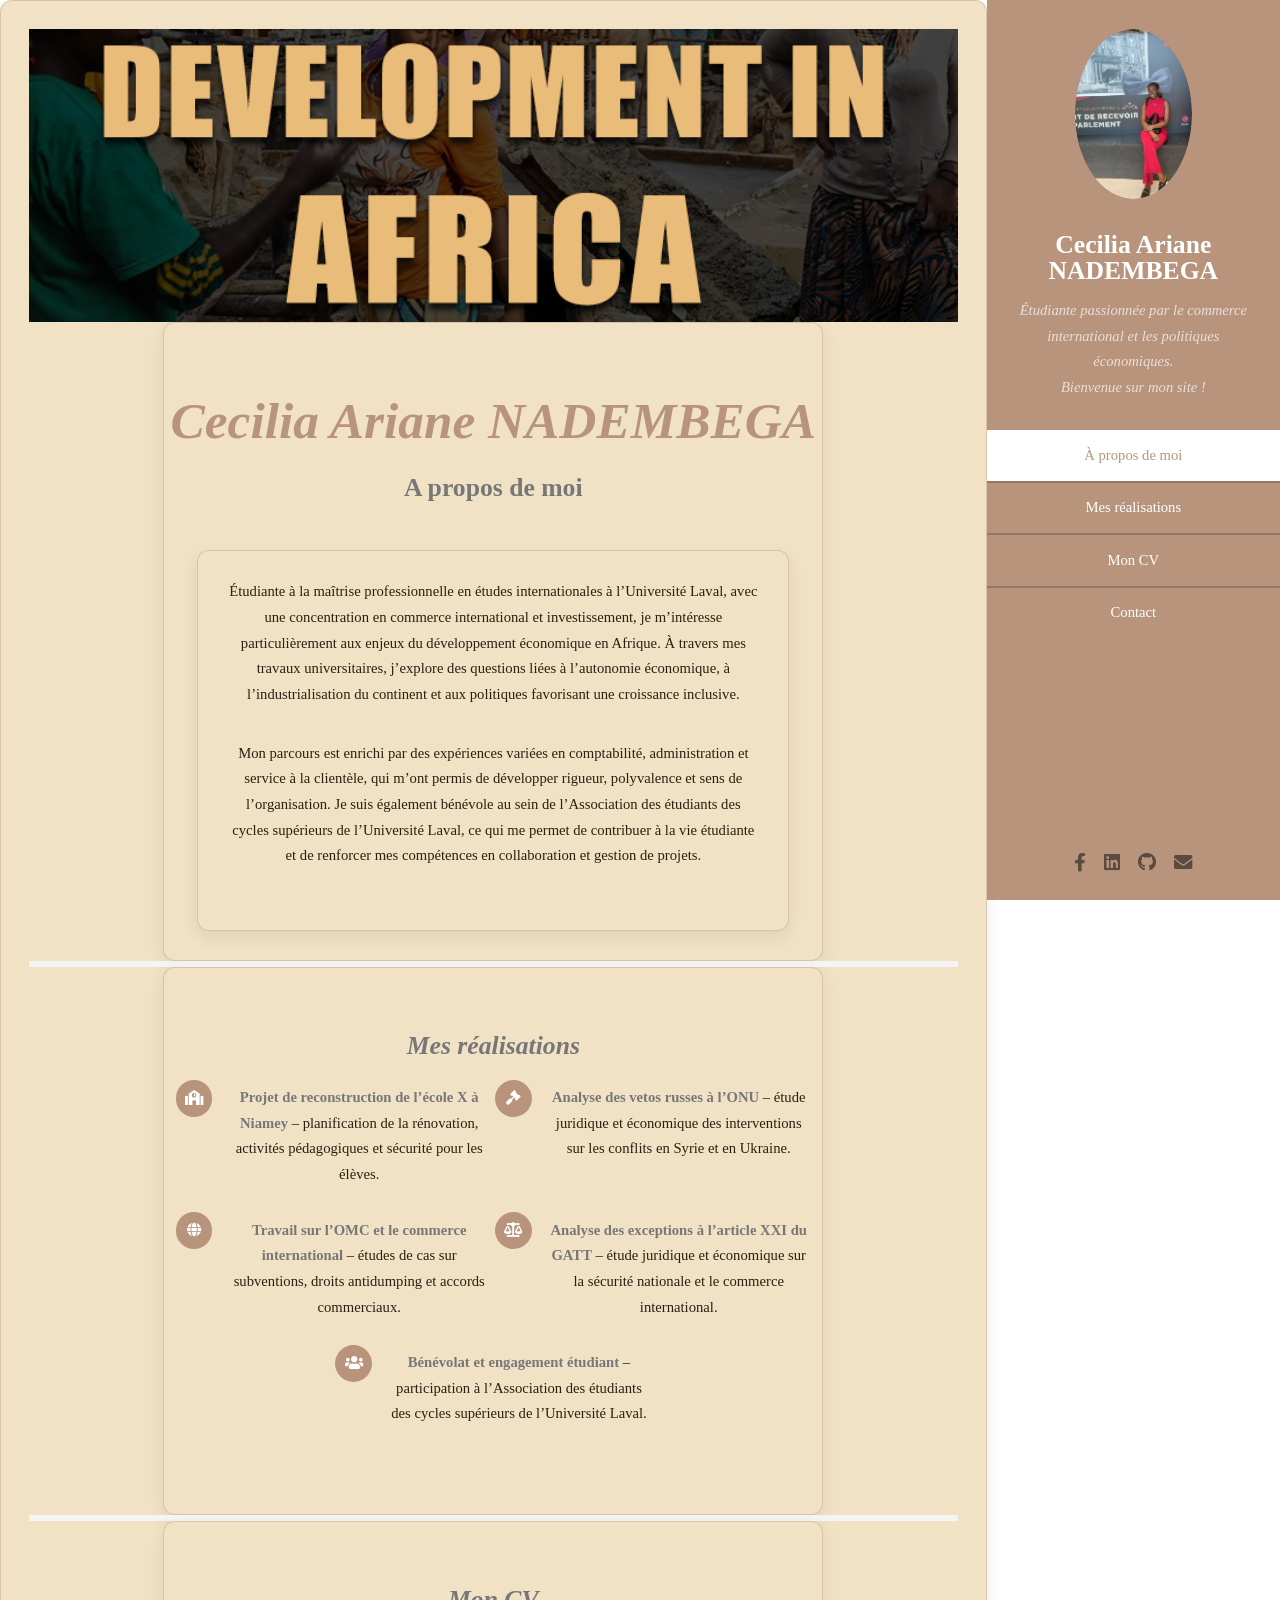
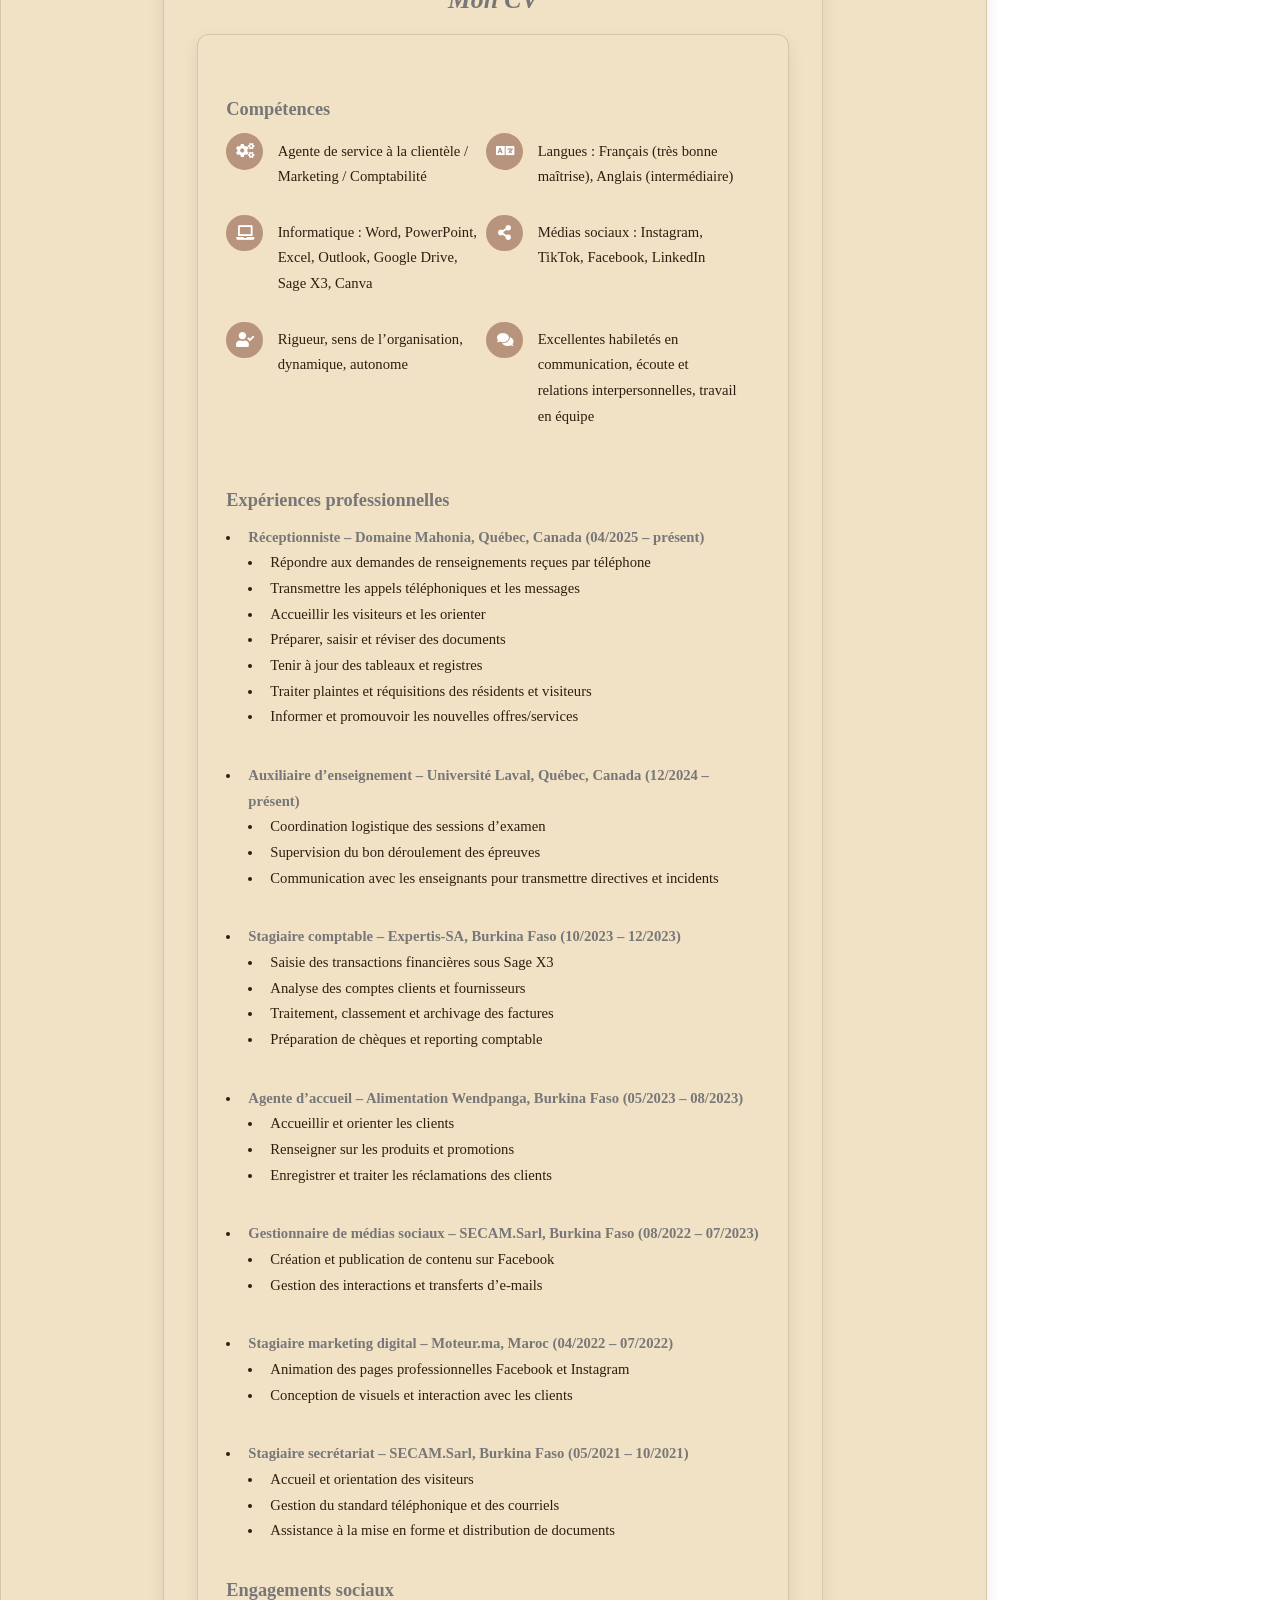
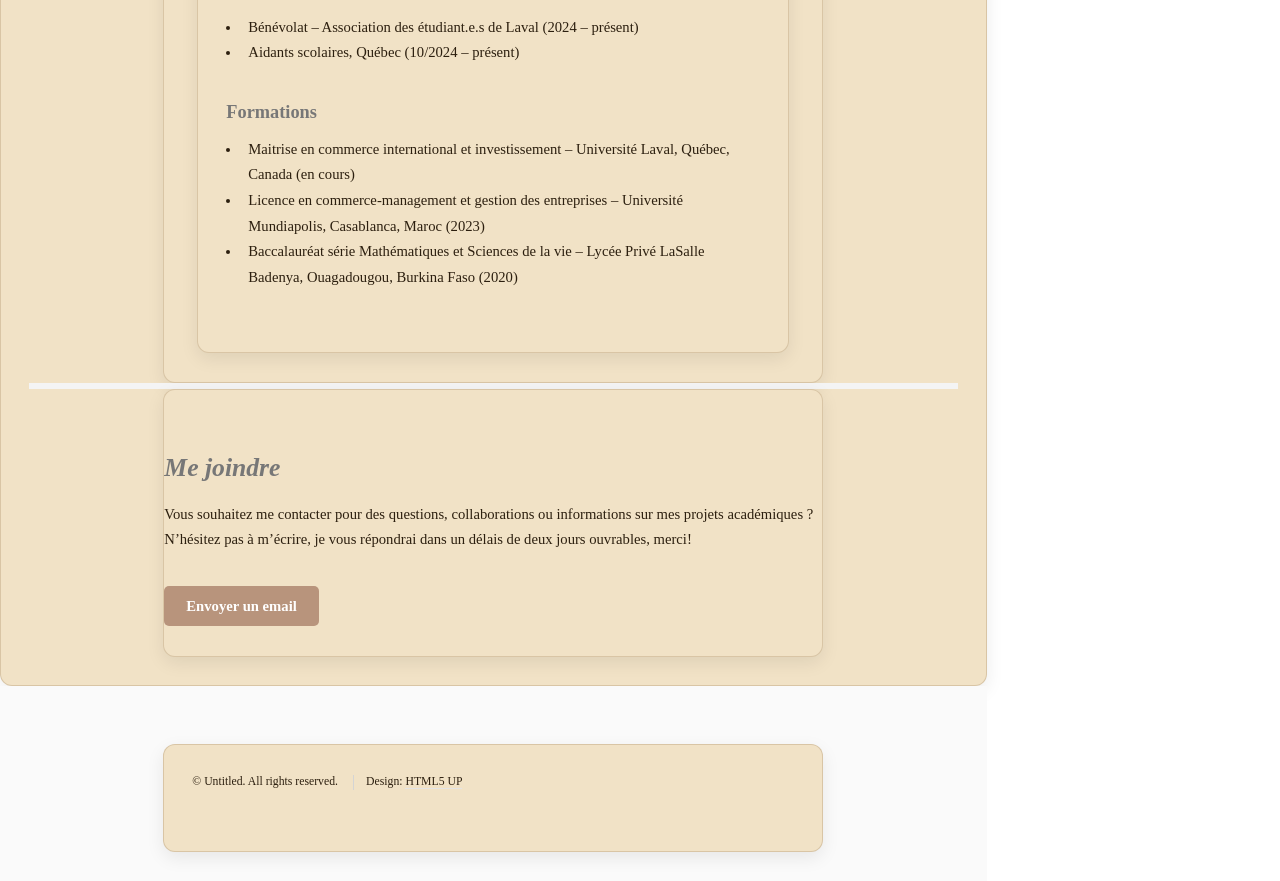
==== commit 3b53b02f: "Modifications container" ====
--- a/index.html
+++ b/index.html
@@ -5,7 +5,6 @@
 	Free for personal and commercial use under the CCA 3.0 license (html5up.net/license)
 -->
 <html>
-  <head>
     <title>Le regard de Cécilia Ariane Nadembega sur le monde</title>
     <meta charset="utf-8" />
     <meta
@@ -29,7 +28,7 @@
       </header>
       <nav id="nav">
         <ul>
-          <li><a href="#one" class="active">À propos</a></li>
+          <li><a href="#one" class="active">À propos de moi</a></li>
           <li><a href="#two">Mes réalisations</a></li>
           <li><a href="#three">Mon CV</a></li>
           <li><a href="#four">Contact</a></li>
@@ -39,11 +38,6 @@
         <ul class="icons">
           <li>
             <!-- Vous pouvez mettre en hyperlien vos reseaux sociaux en modifiant la valeur de href-->
-            <a href="https://x.com/MLB/" class="icon brands fa-twitter"
-              ><span class="label">Twitter</span></a
-            >
-          </li>
-          <li>
             <a href="https://www.facebook.com/cecilia.nadembega.75" class="icon brands fa-facebook-f"
               ><span class="label">Facebook</span></a
             >
@@ -234,24 +228,7 @@
     </article>
   </div>
 </section> 
-            </p>
-            <div class="features">
-              <article>
-                <a href="#" class="image"
-                  ><img src="images/pic01.jpg" alt=""
-                /></a>
-                <div class="inner">
-                  <h4>Possibly broke spacetime</h4>
-                  <p>
-                    Integer eu ante ornare amet commetus vestibulum blandit
-                    integer in curae ac faucibus integer adipiscing ornare amet.
-                  </p>
-                </div>
-              </article>
-            </div>
-          </div>
-        </section>
-
+            
         <!-- Four -->
         <section id="four">
           <div class="container">
--- a/assets/css/main.css
+++ b/assets/css/main.css
@@ -173,7 +173,7 @@
 }
 
 body {
-  background: #fff;
+  background: #f5f0e6;
 }
 
 body.is-preload *,
@@ -187,6 +187,16 @@
   -webkit-transition: none !important;
   -ms-transition: none !important;
   transition: none !important;
+}
+
+/* Conteneurs de texte : beige plus profond pour un effet papier */
+.container, .inner, #main {
+  background-color: #f1e2c6;          /* beige plus foncé, ton papier */
+  color: #2c1f0f;                     /* texte brun foncé */
+  padding: 28px;
+  border-radius: 12px;
+  box-shadow: 0 6px 18px rgba(0,0,0,0.08);  /* ombre légèrement plus marquée */
+  border: 1px solid rgba(160,130,90,0.3);   /* contour discret */
 }
 
 body,
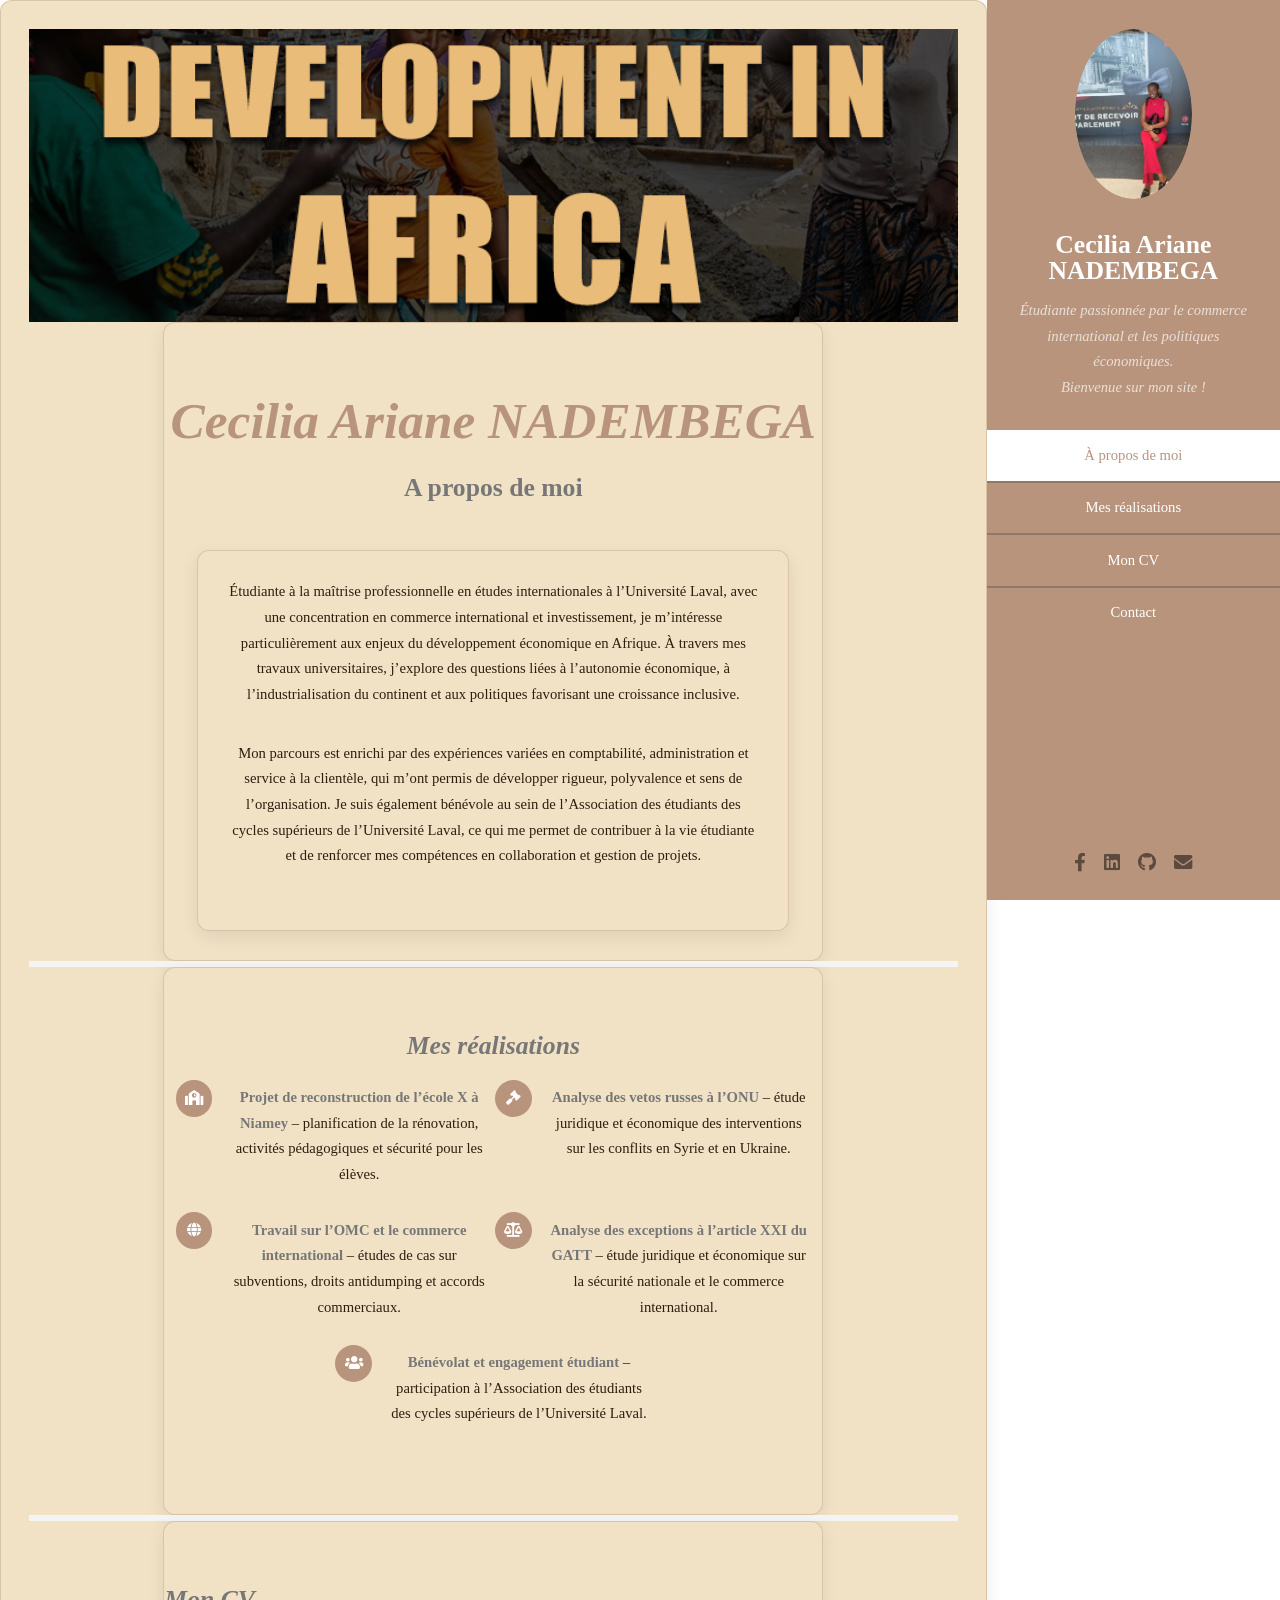
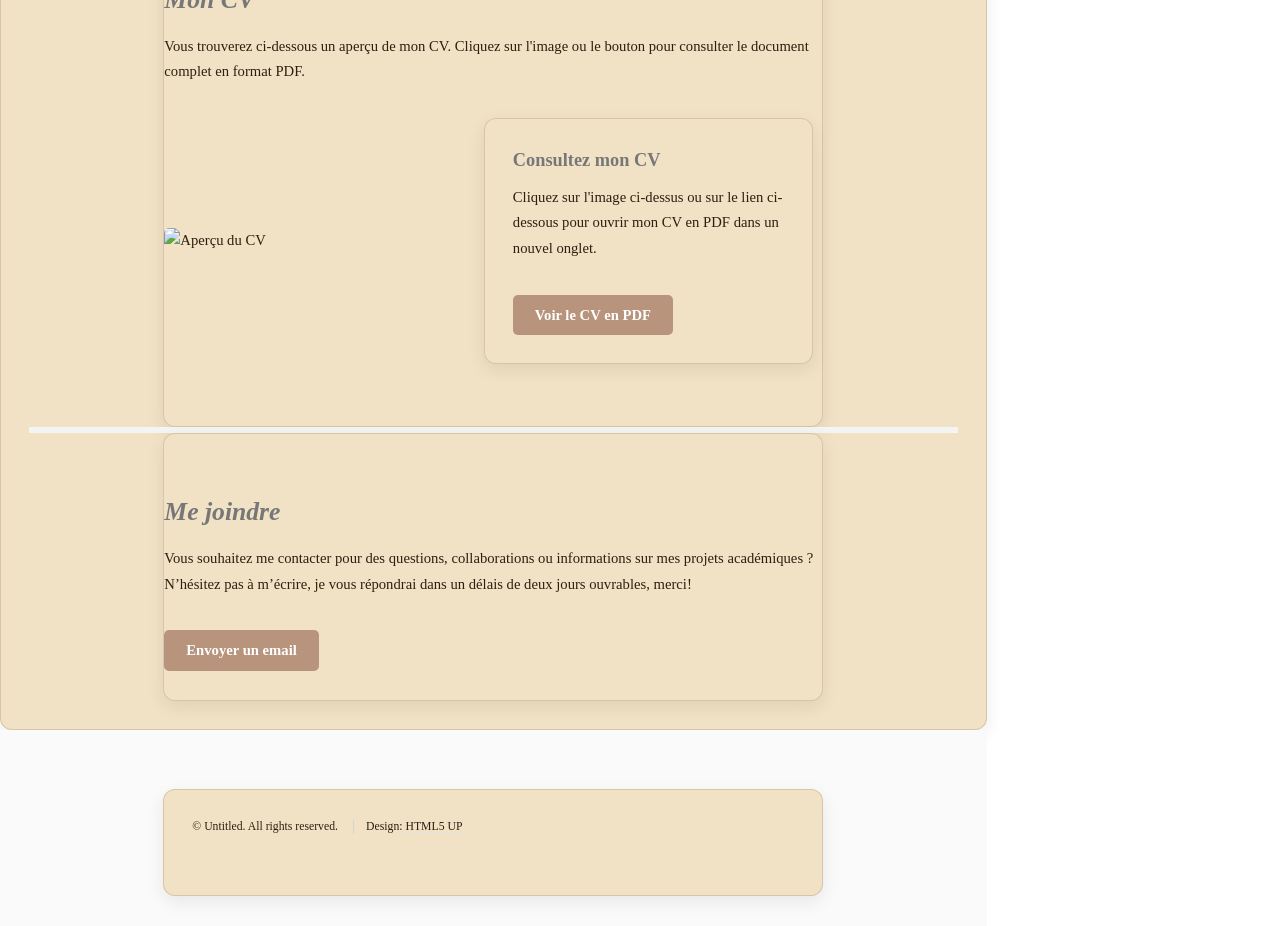
==== commit 07becdbd: "Ajout de la section Mon Cv" ====
--- a/index.html
+++ b/index.html
@@ -117,118 +117,34 @@
         </section>
 
         <!-- Three -->
-        <section id="three">
-          <div class="container" style="text-align: center;">
-            <h3>Mon CV</h3>
-            <div class="container" style="text-align: left;">
-    <h3 style="text-align: center; color: brown; font-weight: bold; font-style: italic; font-size: 28px;" > </h3>
-            <p>
-              <!-- Compétences -->
-    <article>
-      <h4>Compétences</h4>
-      <ul class="feature-icons">
-        <li class="icon solid fa-cogs">Agente de service à la clientèle / Marketing / Comptabilité</li>
-        <li class="icon solid fa-language">Langues : Français (très bonne maîtrise), Anglais (intermédiaire)</li>
-        <li class="icon solid fa-laptop">Informatique : Word, PowerPoint, Excel, Outlook, Google Drive, Sage X3, Canva</li>
-        <li class="icon solid fa-share-alt">Médias sociaux : Instagram, TikTok, Facebook, LinkedIn</li>
-        <li class="icon solid fa-user-check">Rigueur, sens de l’organisation, dynamique, autonome</li>
-        <li class="icon solid fa-comments">Excellentes habiletés en communication, écoute et relations interpersonnelles, travail en équipe</li>
-      </ul>
-    </article>
-
-    <!-- Expériences professionnelles -->
-    <article>
-      <h4>Expériences professionnelles</h4>
-      <ul>
-        <li>
-          <strong>Réceptionniste – Domaine Mahonia, Québec, Canada (04/2025 – présent)</strong>
-          <ul>
-            <li>Répondre aux demandes de renseignements reçues par téléphone</li>
-            <li>Transmettre les appels téléphoniques et les messages</li>
-            <li>Accueillir les visiteurs et les orienter</li>
-            <li>Préparer, saisir et réviser des documents</li>
-            <li>Tenir à jour des tableaux et registres</li>
-            <li>Traiter plaintes et réquisitions des résidents et visiteurs</li>
-            <li>Informer et promouvoir les nouvelles offres/services</li>
-          </ul>
-        </li>
-
-        <li>
-          <strong>Auxiliaire d’enseignement – Université Laval, Québec, Canada (12/2024 – présent)</strong>
-          <ul>
-            <li>Coordination logistique des sessions d’examen</li>
-            <li>Supervision du bon déroulement des épreuves</li>
-            <li>Communication avec les enseignants pour transmettre directives et incidents</li>
-          </ul>
-        </li>
-
-        <li>
-          <strong>Stagiaire comptable – Expertis-SA, Burkina Faso (10/2023 – 12/2023)</strong>
-          <ul>
-            <li>Saisie des transactions financières sous Sage X3</li>
-            <li>Analyse des comptes clients et fournisseurs</li>
-            <li>Traitement, classement et archivage des factures</li>
-            <li>Préparation de chèques et reporting comptable</li>
-          </ul>
-        </li>
-
-        <li>
-          <strong>Agente d’accueil – Alimentation Wendpanga, Burkina Faso (05/2023 – 08/2023)</strong>
-          <ul>
-            <li>Accueillir et orienter les clients</li>
-            <li>Renseigner sur les produits et promotions</li>
-            <li>Enregistrer et traiter les réclamations des clients</li>
-          </ul>
-        </li>
-
-        <li>
-          <strong>Gestionnaire de médias sociaux – SECAM.Sarl, Burkina Faso (08/2022 – 07/2023)</strong>
-          <ul>
-            <li>Création et publication de contenu sur Facebook</li>
-            <li>Gestion des interactions et transferts d’e-mails</li>
-          </ul>
-        </li>
-
-        <li>
-          <strong>Stagiaire marketing digital – Moteur.ma, Maroc (04/2022 – 07/2022)</strong>
-          <ul>
-            <li>Animation des pages professionnelles Facebook et Instagram</li>
-            <li>Conception de visuels et interaction avec les clients</li>
-          </ul>
-        </li>
-
-        <li>
-          <strong>Stagiaire secrétariat – SECAM.Sarl, Burkina Faso (05/2021 – 10/2021)</strong>
-          <ul>
-            <li>Accueil et orientation des visiteurs</li>
-            <li>Gestion du standard téléphonique et des courriels</li>
-            <li>Assistance à la mise en forme et distribution de documents</li>
-          </ul>
-        </li>
-      </ul>
-    </article>
-
-    <!-- Engagements sociaux -->
-    <article>
-      <h4>Engagements sociaux</h4>
-      <ul>
-        <li>Bénévolat – Association des étudiant.e.s de Laval (2024 – présent)</li>
-        <li>Aidants scolaires, Québec (10/2024 – présent)</li>
-      </ul>
-    </article>
-
-    <!-- Formations -->
-    <article>
-      <h4>Formations</h4>
-      <ul>
-        <li>Maitrise en commerce international et investissement – Université Laval, Québec, Canada (en cours)</li>
-        <li>Licence en commerce-management et gestion des entreprises – Université Mundiapolis, Casablanca, Maroc (2023)</li>
-        <li>Baccalauréat série Mathématiques et Sciences de la vie – Lycée Privé LaSalle Badenya, Ouagadougou, Burkina Faso (2020)</li>
-      </ul>
-    </article>
+<section id="three">
+  <div class="container">
+    <h3>Mon CV</h3>
+    <p>
+      Vous trouverez ci-dessous un aperçu de mon CV. Cliquez sur l'image ou le bouton pour consulter le document complet en format PDF.
+    </p>
+    <div class="features">
+      <article>
+        <!-- Aperçu du CV en image -->
+        <a href="cv/cv.pdf" class="image" target="_blank">
+          <img src="cv/cv.png" alt="Aperçu du CV" />
+        </a>
+        <div class="inner">
+          <h4>Consultez mon CV</h4>
+          <p>
+            Cliquez sur l'image ci-dessus ou sur le lien ci-dessous pour ouvrir mon CV en PDF dans un nouvel onglet.
+          </p>
+          <!-- Lien direct vers le CV en PDF -->
+          <p>
+            <a href="cv/cv.pdf" target="_blank" class="button primary">
+              Voir le CV en PDF
+            </a>
+          </p>
+        </div>
+      </article>
+    </div>
   </div>
-</section> 
-            
+</section>
         <!-- Four -->
         <section id="four">
           <div class="container">
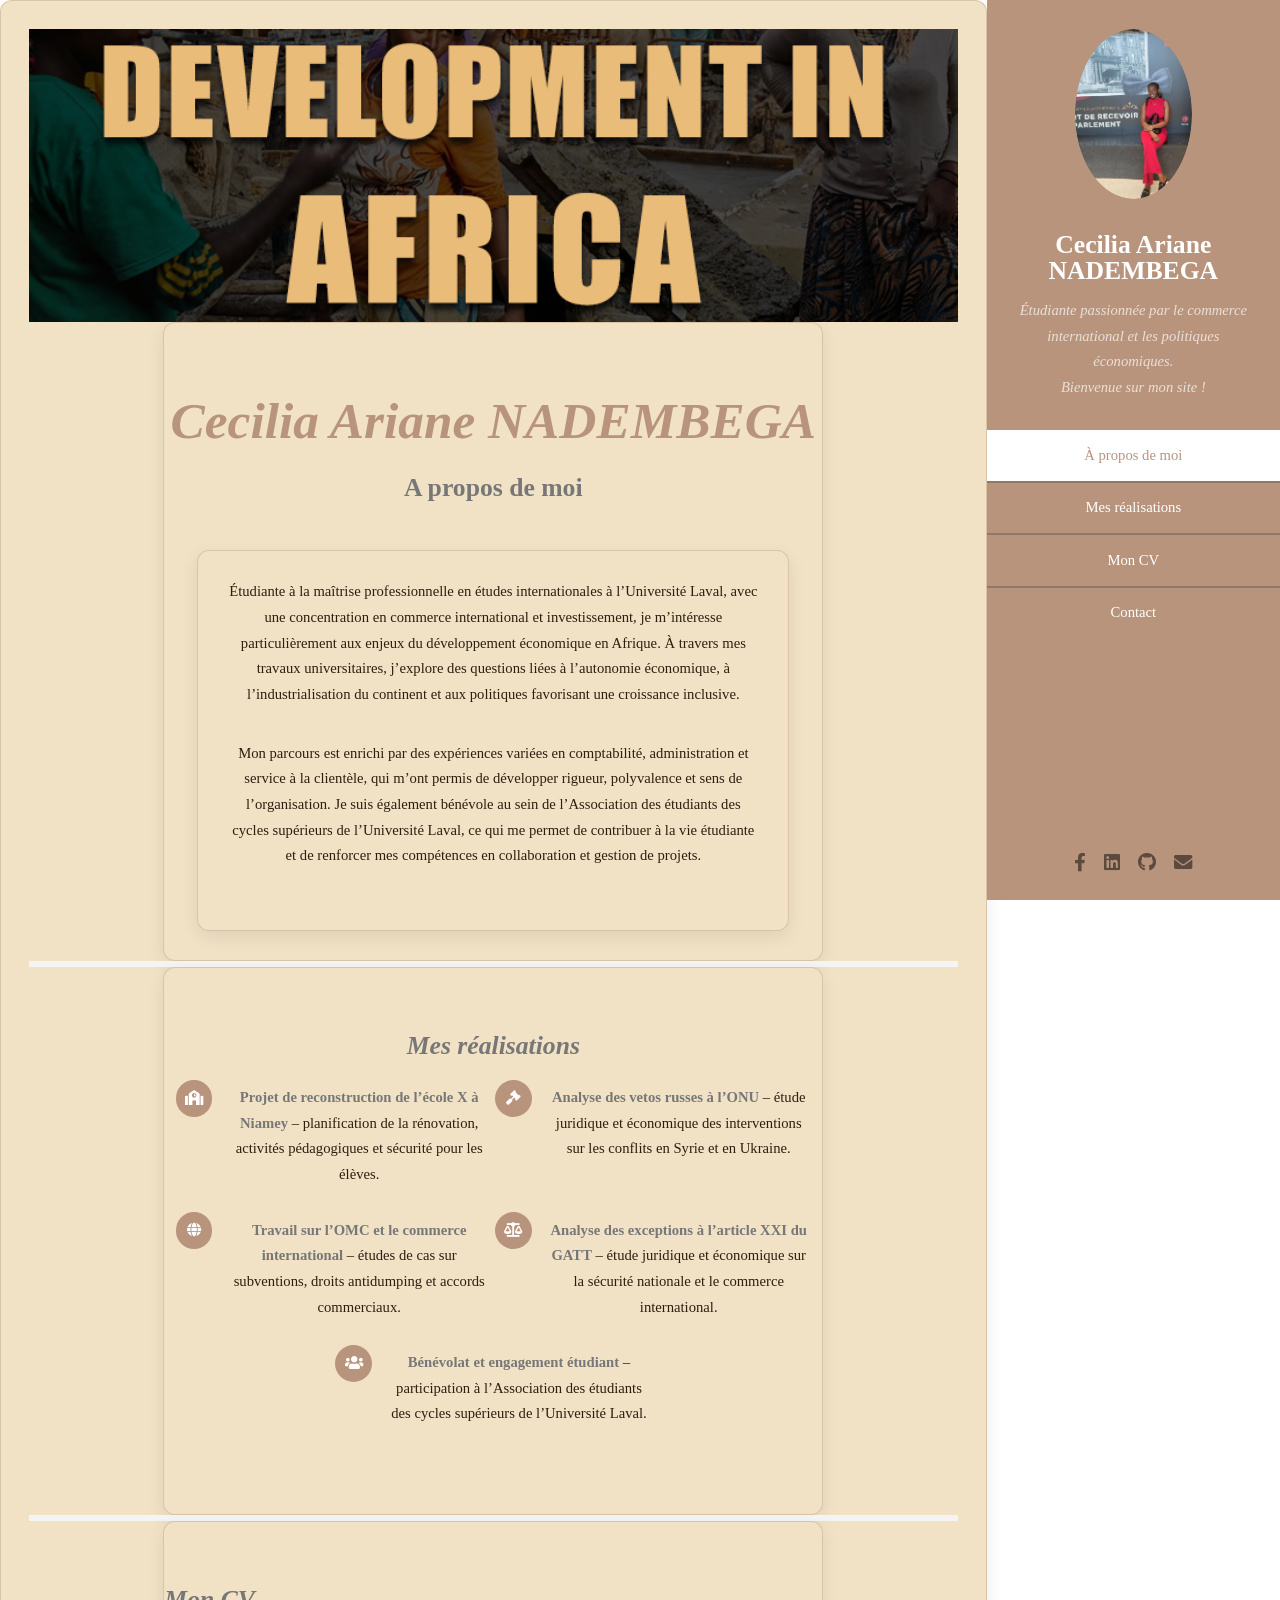
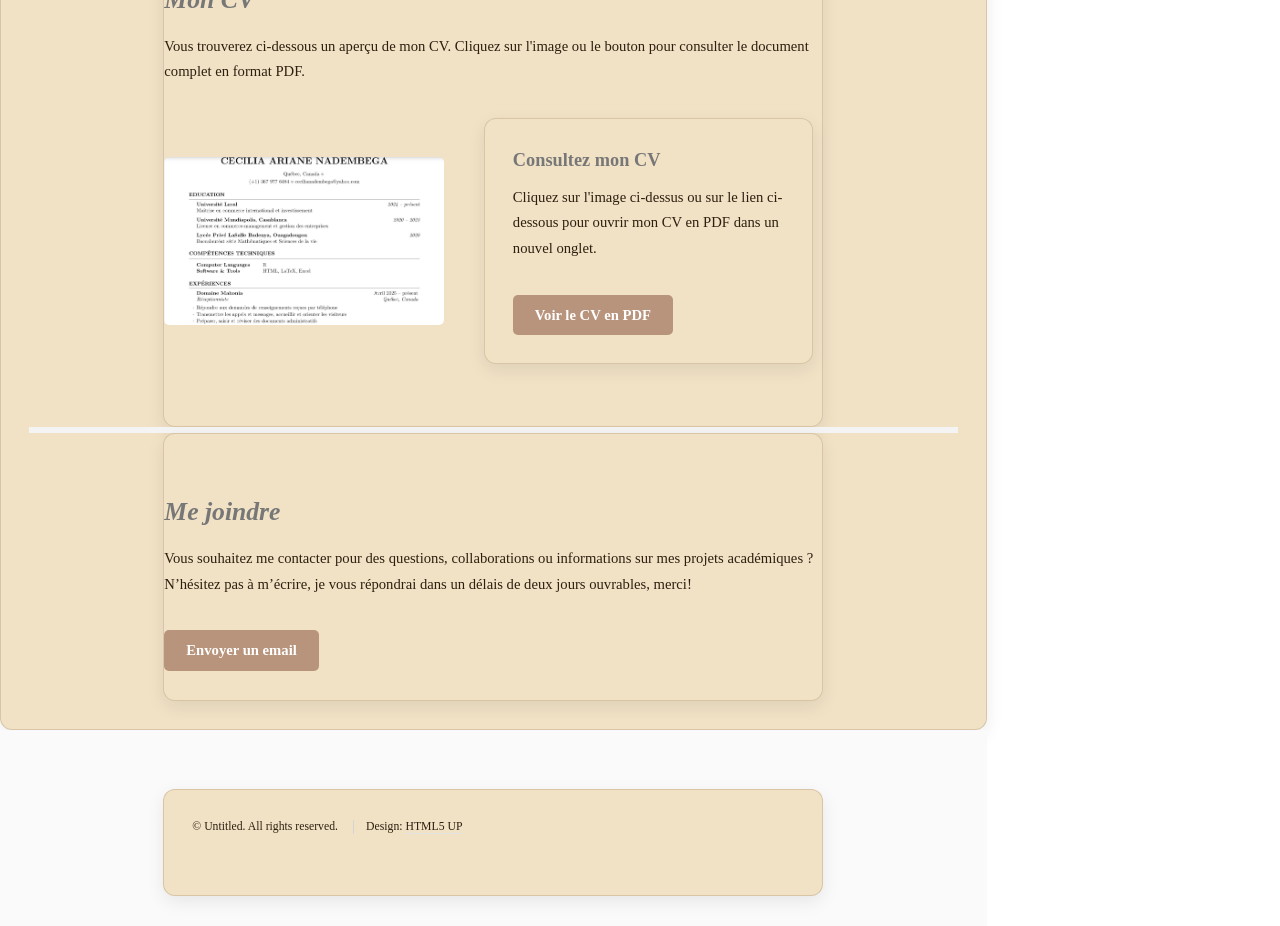
==== commit 431cd32e: "MAJ" ====
--- a/index.html
+++ b/index.html
@@ -127,7 +127,7 @@
       <article>
         <!-- Aperçu du CV en image -->
         <a href="cv/cv.pdf" class="image" target="_blank">
-          <img src="cv/cv.png" alt="Aperçu du CV" />
+          <img src="cv/cv.jpg" alt="Aperçu du CV" />
         </a>
         <div class="inner">
           <h4>Consultez mon CV</h4>
@@ -136,7 +136,7 @@
           </p>
           <!-- Lien direct vers le CV en PDF -->
           <p>
-            <a href="cv/cv.pdf" target="_blank" class="button primary">
+            <a href="CV_for_freshers_NCA.pdf/cv.pdf" target="_blank" class="button primary">
               Voir le CV en PDF
             </a>
           </p>
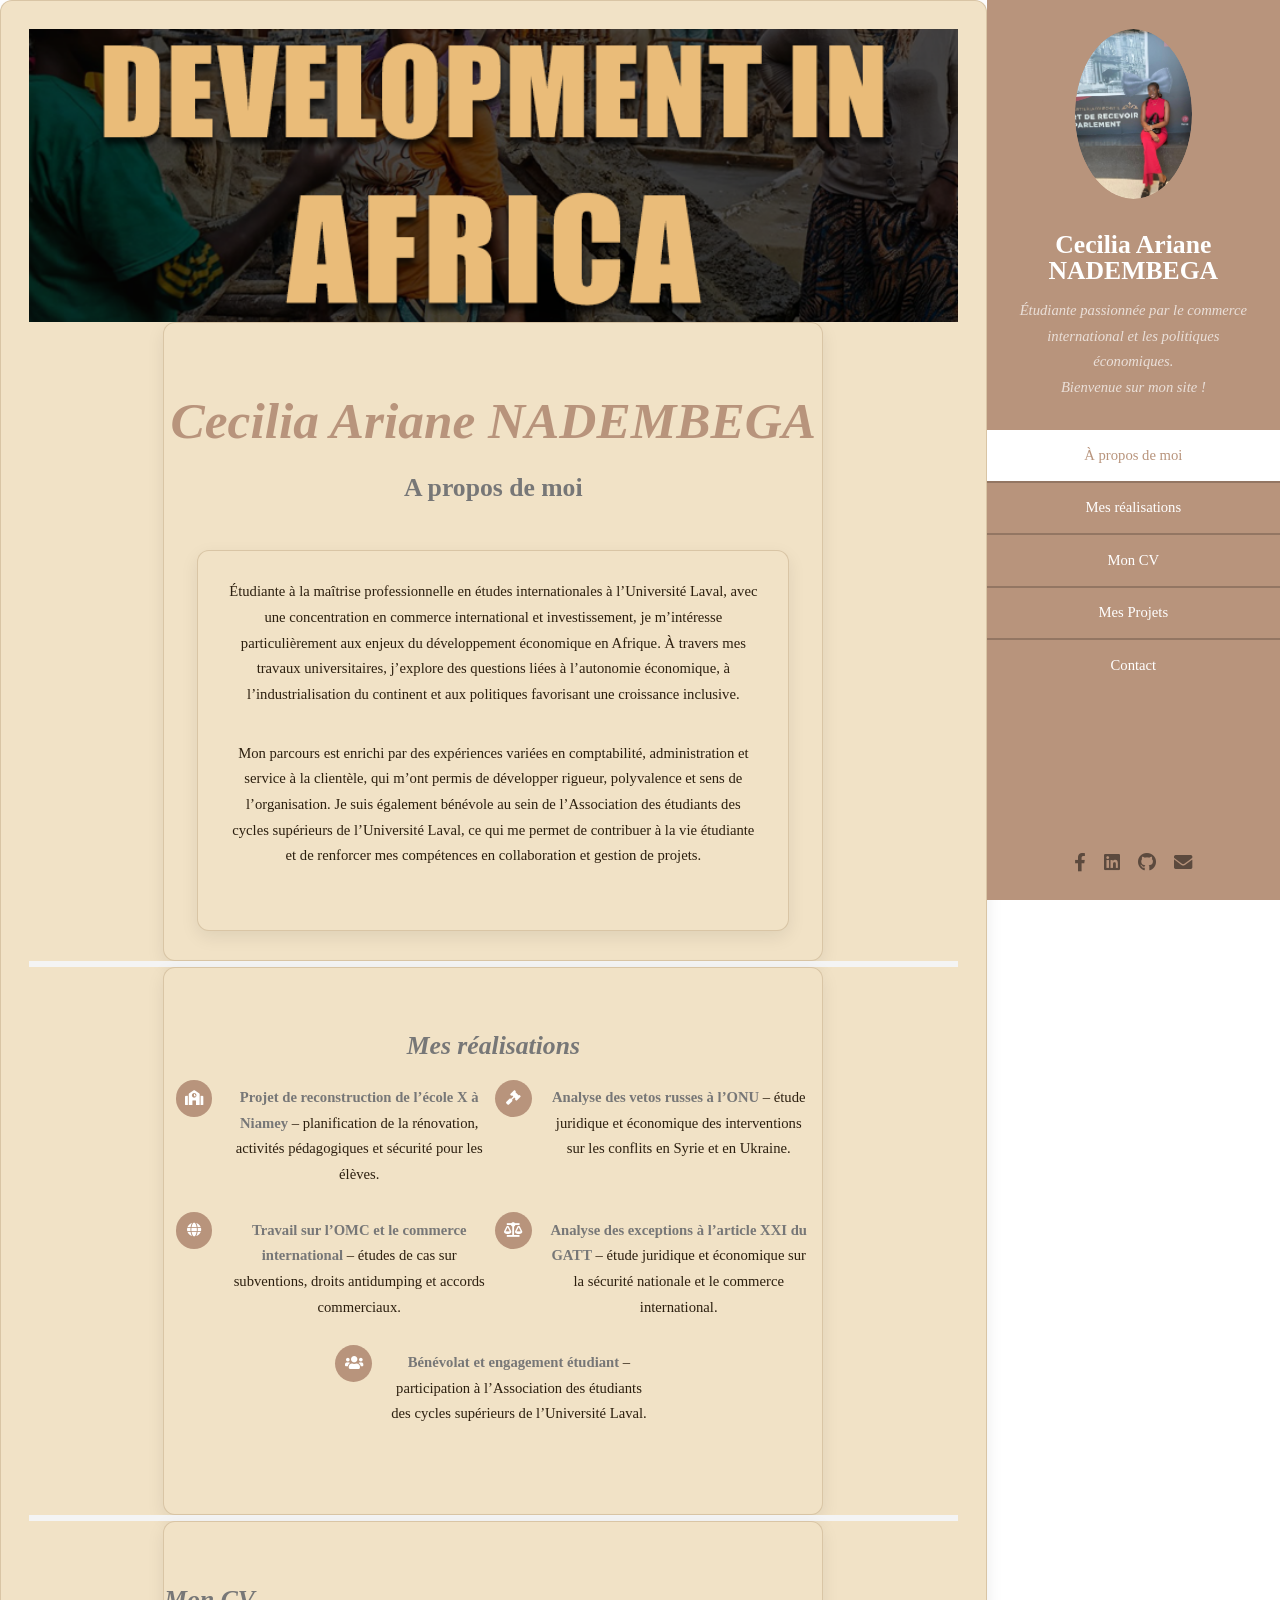
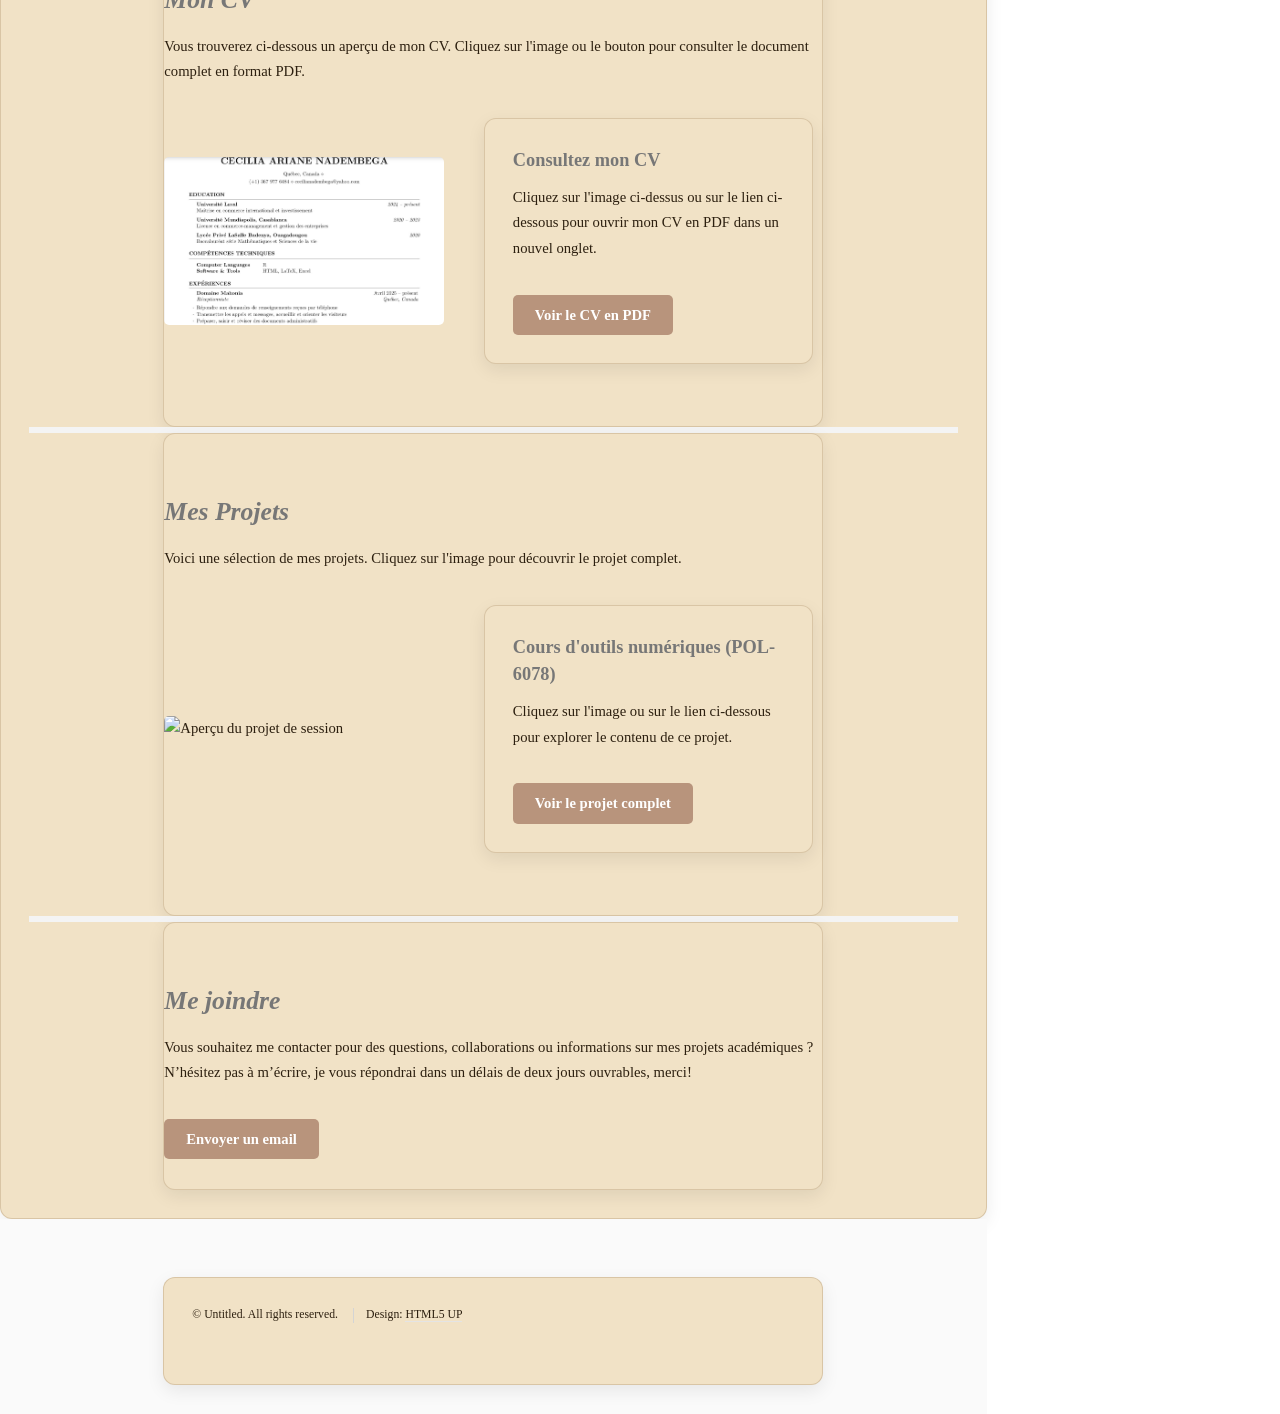
==== commit 975d88a9: "Ajout de la section mes projets" ====
--- a/index.html
+++ b/index.html
@@ -31,6 +31,7 @@
           <li><a href="#one" class="active">À propos de moi</a></li>
           <li><a href="#two">Mes réalisations</a></li>
           <li><a href="#three">Mon CV</a></li>
+          <li><a href="#projets">Mes Projets</a></li>
           <li><a href="#four">Contact</a></li>
         </ul>
       </nav>
@@ -136,8 +137,37 @@
           </p>
           <!-- Lien direct vers le CV en PDF -->
           <p>
-            <a href="CV_for_freshers_NCA.pdf/cv.pdf" target="_blank" class="button primary">
+            <a href="cv/cv.pdf" target="_blank" class="button primary">
               Voir le CV en PDF
+            </a>
+          </p>
+        </div>
+      </article>
+    </div>
+  </div>
+</section>
+<!-- Mes projets -->
+<section id="projets">
+  <div class="container">
+    <h3>Mes Projets</h3>
+    <p>
+      Voici une sélection de mes projets. Cliquez sur l'image pour découvrir le projet complet.
+    </p>
+    <div class="features">
+      <article>
+        <!-- Aperçu du projet en image -->
+        <a href="projet_session/projet.html" class="image" target="_blank">
+          <img src="projet_session/projet.png" alt="Aperçu du projet de session" />
+        </a>
+        <div class="inner">
+          <h4>Cours d'outils numériques (POL-6078)</h4>
+          <p>
+            Cliquez sur l'image ou sur le lien ci-dessous pour explorer le contenu de ce projet.
+          </p>
+          <!-- Lien direct vers le projet -->
+          <p>
+            <a href="projet_session/projet.html" target="_blank" class="button primary">
+              Voir le projet complet
             </a>
           </p>
         </div>
